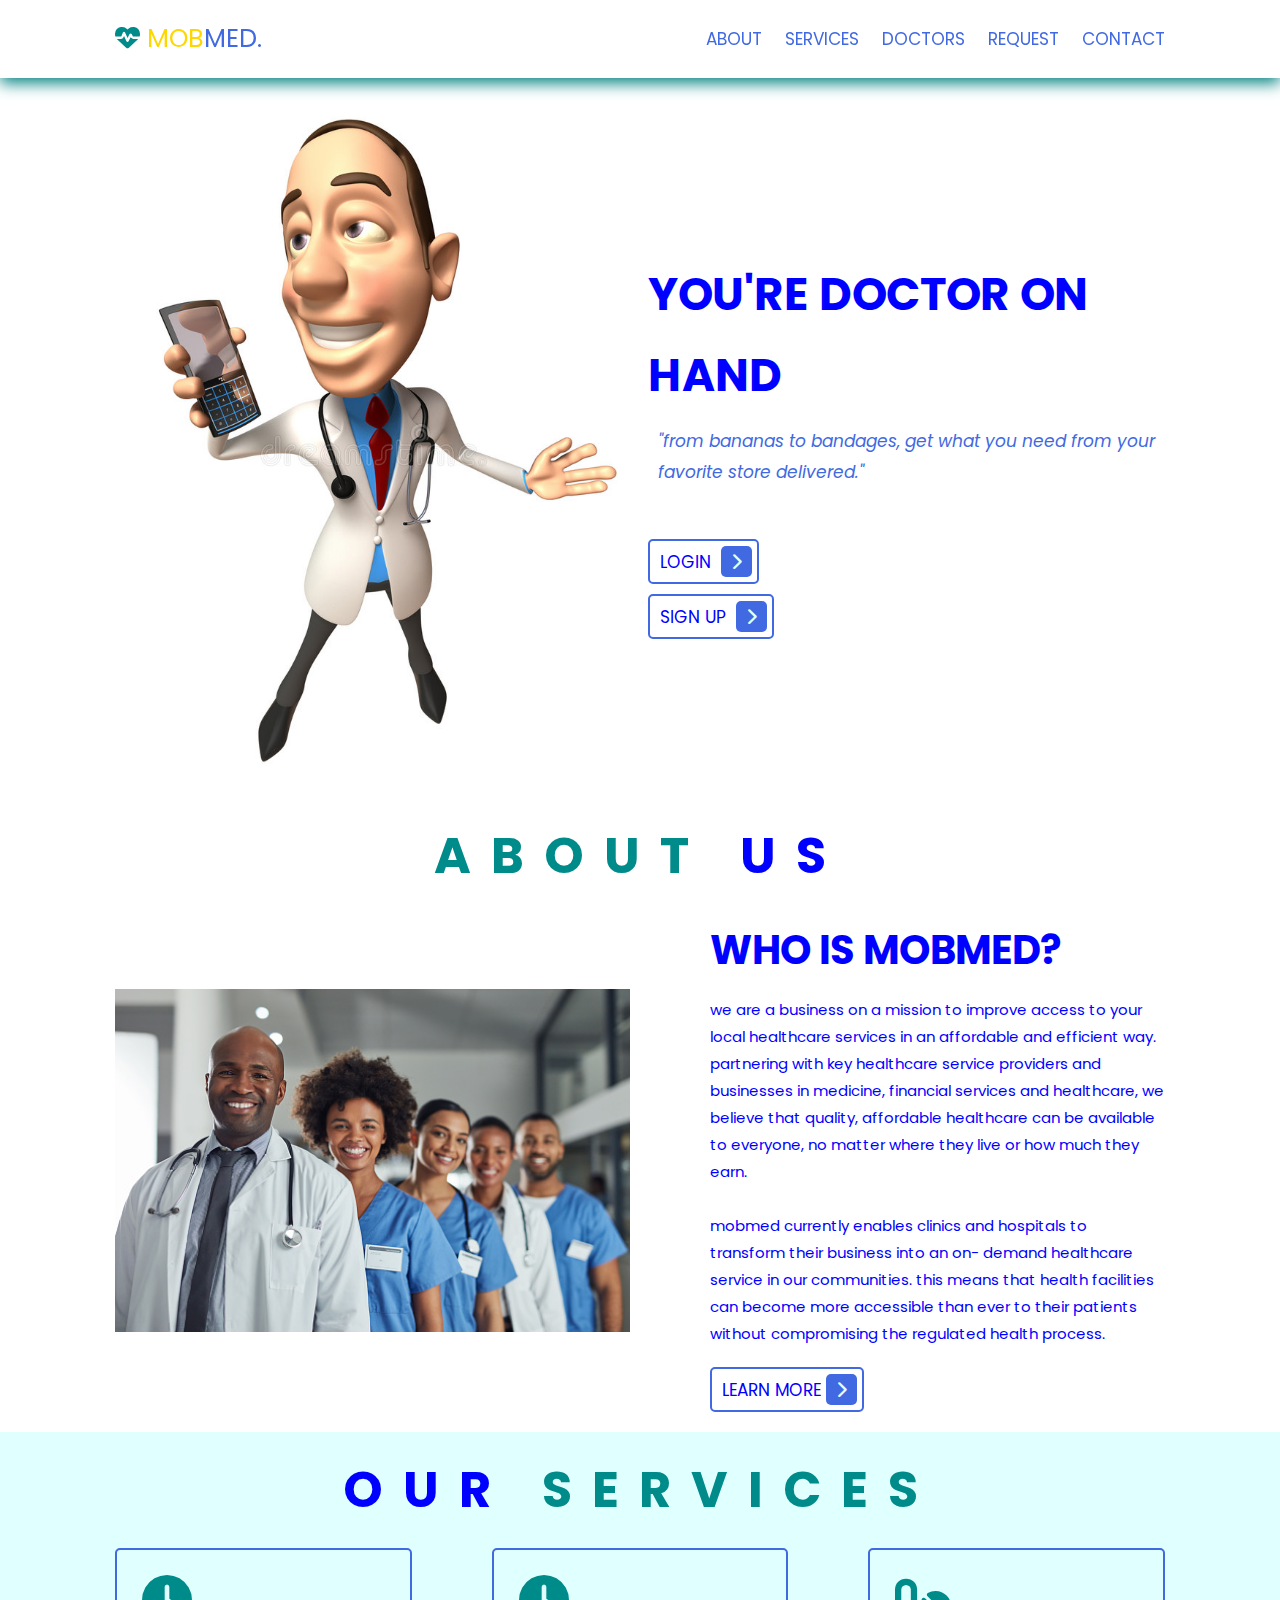
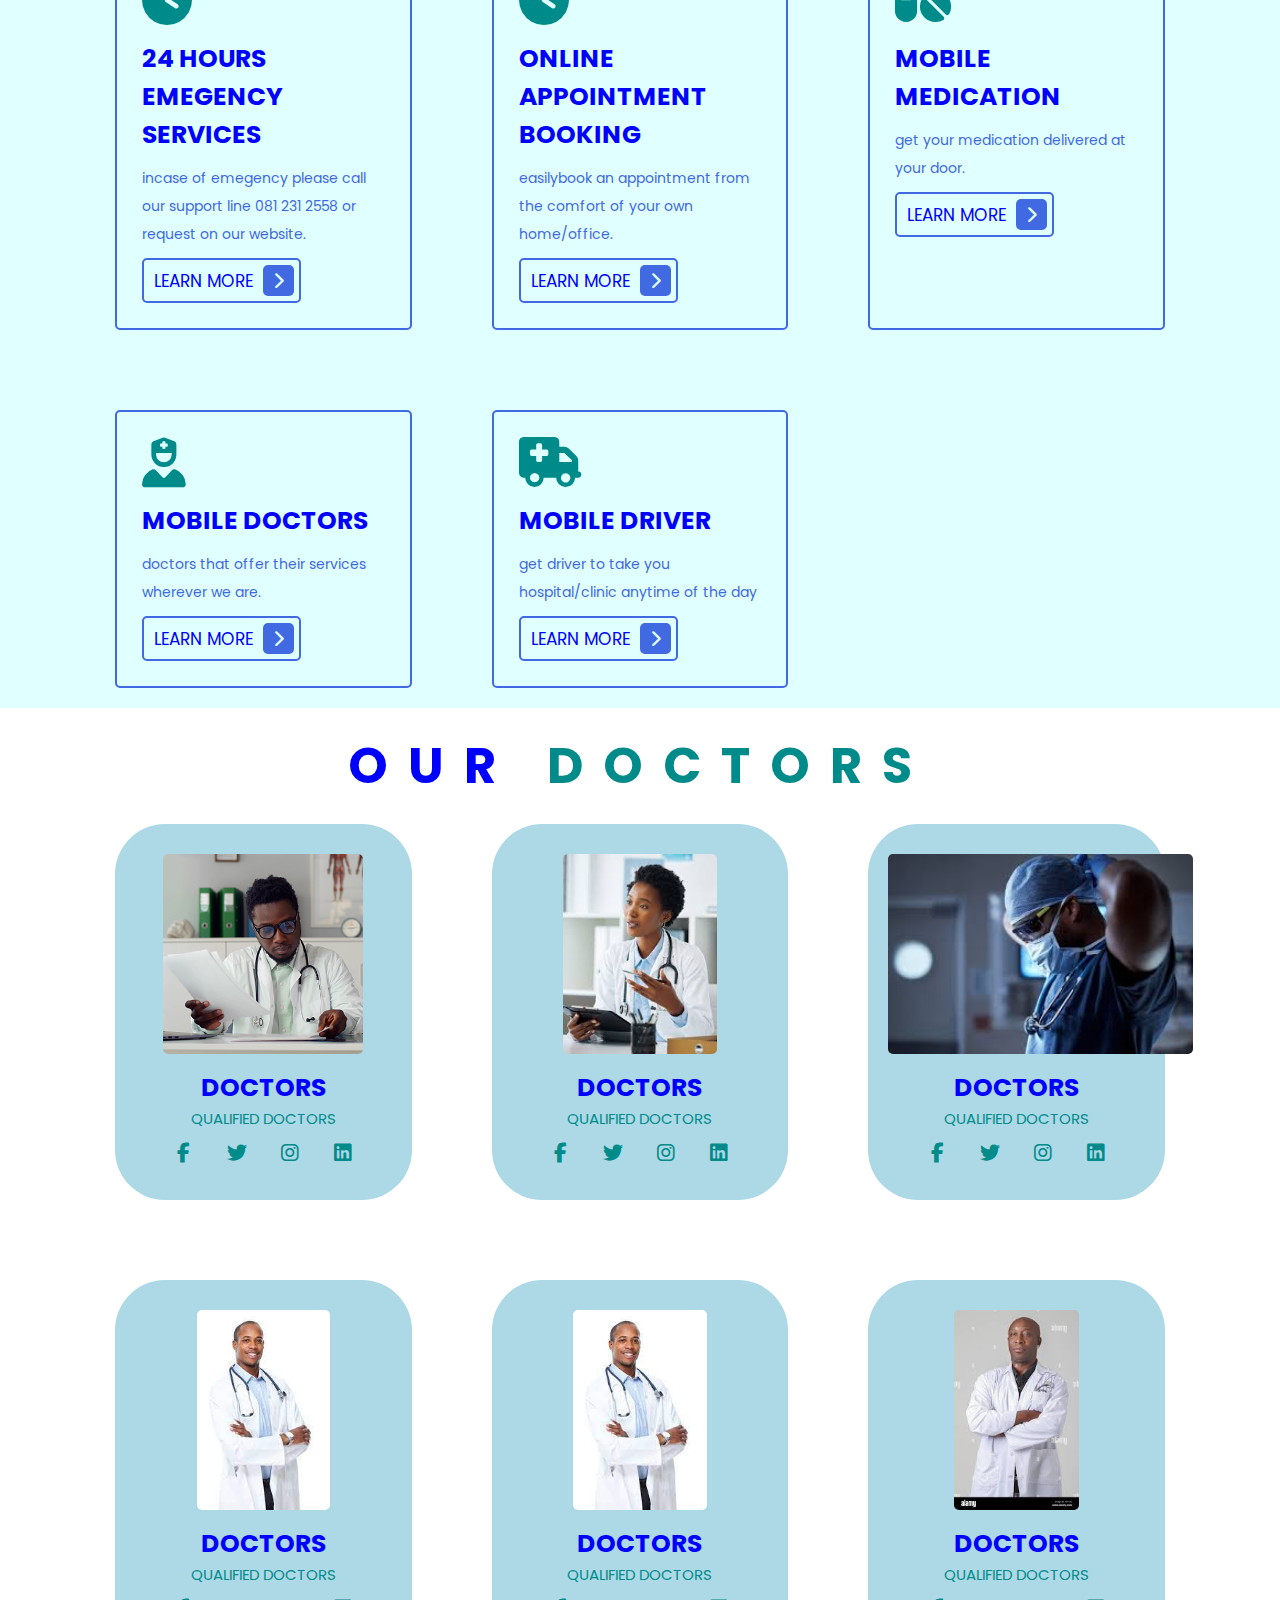
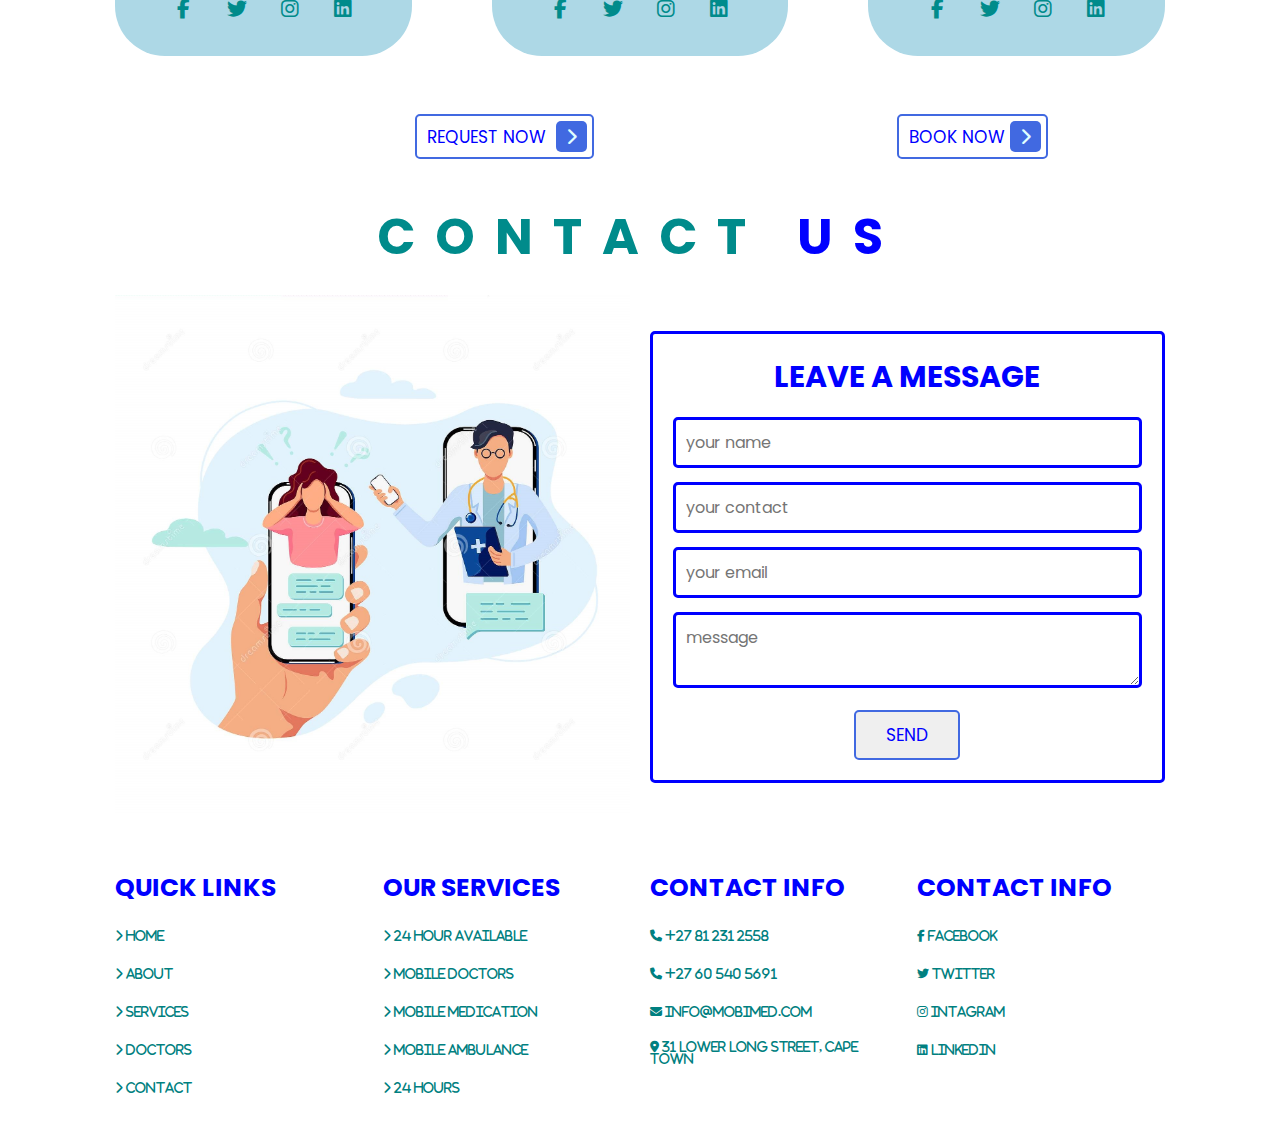
==== index.html @ fbf057f0 "new commit" ====
<!DOCTYPE html>
<html lang="en">
  <head>
    <meta charset="UTF-8" />
    <meta http-equiv="X-UA-Compatible" content="IE=edge" />
    <meta name="viewport" content="width=device-width, initial-scale=1.0" />
    <link
      rel="stylesheet"
      href=" https://cdnjs.cloudflare.com/ajax/libs/font-awesome/6.1.2/css/all.min.css"
    />
   
    />
    <link rel="stylesheet" href="style.css" />
    <title>MobMed.</title>
  </head>
  <body>
    <header class="header">
      <a href="#" class="logo">
        <i class="fas fa-heartbeat"></i> <span>Mob</span>Med.</a
      >
      <nav class="navbar">
        <a href="#about">about</a>
        <a href="#services">services</a>
        <a href="#doctors">doctors</a>
        <a href="#request">request</a>

        <a href="#contact">contact</a>
      </nav>

      <div id="menu-btn" class="fas fa-bars"></div>
    </header>
    <!--home section-->
    <section class="home" id="home">
      <div class="image">
        <img src="images/zama.jpg" alt="" />
      </div>
      <div class="content">
        <h3>You're Doctor on hand</h3>
        <p>
          "From bananas to bandages, get what you need from your favorite store
          delivered."
        </p>
        <br /><br />
        <a href="login.html" class="btn">
          login <span class="fas fa-chevron-right"></span></a
        ><br />
        <a href="signup.html" class="btn"
          >sign up <span class="fas fa-chevron-right"></span
        ></a>
      </div>
    </section>
    <!--home section ends-->

    <!--about section-->
    <section class="about" id="about">
      <h1 class="heading"><span>about</span> us</h1>

      <div class="row">
        <div class="image">
          <img src="images/group1.jpg" alt="" />
        </div>

        <div class="content">
          <h3>Who is MobMed?</h3>

          <p>
            We are a business on a mission to improve access to your local
            healthcare services in an affordable and efficient way. Partnering
            with key healthcare service providers and businesses in medicine,
            financial services and healthcare, we believe that quality,
            affordable healthcare can be available to everyone, no matter where
            they live or how much they earn.<br><br>
            MobMed currently enables clinics and hospitals to transform their
            business into an on- demand healthcare service in our communities.
            This means that health facilities can become more accessible than
            ever to their patients without compromising the regulated health
            process.
          </p>
          <a href="#" class="btn"
            >learn more<span class="fas fa-chevron-right"> </span
          ></a>
        </div>
      </div>
    </section>
    <!--about section end-->

    <!--services section-->

    <section class="services" id="services">
      <h1 class="heading">our <span>services</span></h1>
      <div class="box-container">
        <div class="box">
          <i class="fas fa-clock"></i>
          <h3>24 hours emegency services</h3>
          <p>
           Incase of emegency please call our support line 081 231 2558 or request on our website.
          </p>
          <a href="#" class="btn"
            >learn more <span class="fas fa-chevron-right"></span
          ></a>
        </div>

        <div class="box">
          <i class="fas fa-clock"></i>
          <h3>online appointment booking</h3>
          <p>
           Easilybook an appointment from the comfort of your own home/office.
          </p>
          <a href="#" class="btn"
            >learn more <span class="fas fa-chevron-right"></span
          ></a>
        </div>

        <div class="box">
          <i class="fas fa-pills"></i>
          <h3>mobile medication</h3>
          <p>
          get your medication delivered at your door. 
          </p>
          <a href="#" class="btn"
            >learn more <span class="fas fa-chevron-right"></span
          ></a>
        </div>

        <div class="box">
          <i class="fas fa-user-nurse"></i>
          <h3>mobile doctors</h3>
          <p>
           doctors that offer their services wherever we are.
          </p>
          <a href="#" class="btn"
            >learn more <span class="fas fa-chevron-right"></span
          ></a>
        </div>

        <div class="box">
          <i class="fas fa-ambulance"></i>
          <h3>mobile Driver</h3>
          <p>
          get driver to take you hospital/clinic anytime of the day
          </p>
          <a href="#" class="btn"
            >learn more <span class="fas fa-chevron-right"></span
          ></a>
        </div>
      </div>
    </section>
    <!--services section ends-->

    <!--career section-->

    <section class="doctors" id="doctors">
      <h1 class="heading">our <span>doctors</span></h1>
      <div class="box-container">
        <div class="box">
          <img src="images/doc1.jpg" alt="" />
          <h3>doctors</h3>
          <span>qualified doctors</span>
          <div class="share">
            <a href="#" class="fab fa-facebook-f"></a>
            <a href="#" class="fab fa-twitter"></a>
            <a href="#" class="fab fa-instagram"></a>
            <a href="#" class="fab fa-linkedin"></a>
          </div>
        </div>

        <div class="box">
          <img src="images/doc2.jpg" alt="" />
          <h3>doctors</h3>
          <span>qualified doctors</span>
          <div class="share">
            <a href="#" class="fab fa-facebook-f"></a>
            <a href="#" class="fab fa-twitter"></a>
            <a href="#" class="fab fa-instagram"></a>
            <a href="#" class="fab fa-linkedin"></a>
          </div>
        </div>

        <div class="box">
          <img src="images/doc3.jpg" alt="" />
          <h3>doctors</h3>
          <span>qualified doctors</span>
          <div class="share">
            <a href="#" class="fab fa-facebook-f"></a>
            <a href="#" class="fab fa-twitter"></a>
            <a href="#" class="fab fa-instagram"></a>
            <a href="#" class="fab fa-linkedin"></a>
          </div>
        </div>

        <div class="box">
          <img src="images/eses.jpg" alt="" />
          <h3>doctors</h3>
          <span>qualified doctors</span>
          <div class="share">
            <a href="#" class="fab fa-facebook-f"></a>
            <a href="#" class="fab fa-twitter"></a>
            <a href="#" class="fab fa-instagram"></a>
            <a href="#" class="fab fa-linkedin"></a>
          </div>
        </div>
        <div class="box">
          <img src="images/eses.jpg" alt="" />
          <h3>doctors</h3>
          <span>qualified doctors</span>
          <div class="share">
            <a href="#" class="fab fa-facebook-f"></a>
            <a href="#" class="fab fa-twitter"></a>
            <a href="#" class="fab fa-instagram"></a>
            <a href="#" class="fab fa-linkedin"></a>
          </div>
        </div>
        <div class="box">
          <img src="images/ese.jpg" alt="" />
          <h3>doctors</h3>
          <span>qualified doctors</span>
          <div class="share">
            <a href="#" class="fab fa-facebook-f"></a>
            <a href="#" class="fab fa-twitter"></a>
            <a href="#" class="fab fa-instagram"></a>
            <a href="#" class="fab fa-linkedin"></a>
          </div>
        </div>
      </div><br><br><br>
      <a href="request.html" class="btn"
        >Request now <span class="fas fa-chevron-right"></span
      ></a>
      <a href="book.html" class="btn"
        >book now<span class="fas fa-chevron-right"></span
      ></a>
    </section>

    <!--career section-->

    <!--contact section-->
    <section class="contact" id="contact">
      <h1 class="heading"><span>contact</span> us</h1>
      <div class="row">
        <div class="image">
          <img src="images/contact.jpg" alt="" />
        </div>

        <form action="">
          <h3>leave a message</h3>
          <input type="text" placeholder="your name" class="box" />
          <input type="contact" placeholder="your contact" class="box" />
          <input type="email" placeholder="your email" class="box" />
          <textarea name="text" placeholder="message" class="box"></textarea>
          <input type="submit" value="send" class="btn" />
        </form>
      </div>
    </section>
    <!--contact section end-->

    <!--footer section-->
    <section class="footer">
      <div class="box-container">
        <div class="box">
          <h3>quick links</h3>
          <a href="#home"> <i class="fas fa-chevron-right"> home</i> </a>
          <a href="#about"> <i class="fas fa-chevron-right"> about</i> </a>
          <a href="#services"> <i class="fas fa-chevron-right"> services</i> </a>
          <a href="#doctors"> <i class="fas fa-chevron-right"> doctors</i> </a>
          <a href="#contact"> <i class="fas fa-chevron-right"> contact</i> </a>
        </div>

        <div class="box">
          <h3>our services</h3>
          <a href="#">
            <i class="fas fa-chevron-right"> 24 hour available</i>
          </a>
          <a href="#"> <i class="fas fa-chevron-right"> mobile doctors</i> </a>
          <a href="#">
            <i class="fas fa-chevron-right"> mobile medication</i>
          </a>
          <a href="#">
            <i class="fas fa-chevron-right"> mobile ambulance</i>
          </a>
          <a href="#"> <i class="fas fa-chevron-right"> 24 hours</i> </a>
        </div>

        <div class="box">
          <h3>contact info</h3>
          <a href="#"> <i class="fas fa-phone"> +27 81 231 2558</i> </a>
          <a href="#"> <i class="fas fa-phone"> +27 60 540 5691</i> </a>
          <a href="#"> <i class="fas fa-envelope"> info@mobimed.com</i> </a>
          <a href="#">
            <i class="fas fa-map-marker-alt">
              31 Lower long street, Cape Town</i
            >
          </a>
        </div>

        <div class="box">
          <h3>contact info</h3>
          <a href="#"> <i class="fab fa-facebook-f"> facebook</i> </a>
          <a href="#"> <i class="fab fa-twitter"> twitter</i> </a>
          <a href="#"> <i class="fab fa-instagram"> intagram</i> </a>
          <a href="#"> <i class="fab fa-linkedin"> linkedin</i> </a>
        </div>
      </div>
    </section>
    <!--footer section ends-->
    <!-- JavaScript Bundle with Popper -->
    
    <script src="script.js"></script>
  </body>
</html>
---- style.css ----
@import url('https://fonts.googleapis.com/css2?family=Montserrat:wght@300;400;700&family=Poppins:wght@100;200;300;400;500;600;700&display=swap');

*{
    font-family: 'Poppins', sans-serif;
    margin: 0;
    padding: 0;
    box-sizing: border-box;
    outline: none; border: none;
    text-transform: uppercase;
    transition: all ease .2s ease-out;
    text-decoration: none;
}
html{
    font-size: 62.5%;
    overflow-x: hidden;
    scroll-padding-top: 7rem;
    scroll-behavior: smooth;

}
section{
    padding: 2rem 9%;

}

.heading{
    text-align: center;
    padding-bottom: 2rem;
    text-shadow: rgb(0,128,128);
    text-transform: uppercase;
    color: blue;
    font-size: 5rem;
    letter-spacing: 2rem;
    
}
.heading span{
    color: darkcyan;
}

.heading span:hover{
    font-size: 5rem;
    color: gold;
}


.btn{
    margin-top: 1rem;
    padding: 0.5rem;
    display:inline-block ;
    padding-left: 1rem;
    border:0.2rem solid royalblue;
    border-radius: 0.5rem;
    color: blue;
    cursor: pointer;
    font-size: 1.7rem;
}
.btn span{
    padding: 0.7rem 1rem;
    border-radius: 0.5rem;
    background:  royalblue;
    color: lightcyan;
    margin-left: 0.5rem;
}
.btn:hover{
    background:blue ;
    color: lightcyan;
}

.btn:hover span{
    background:lightcyan;
    color: royalblue;
    margin-left: 1rem;
}
.header{
    padding: 2rem 9%;
    position: fixed;
    top: 0;
    left: 0;
    right: 0;
    z-index: 1000;
    box-shadow: 0 0.5rem 1.5rem rgb(0,128,128);
    display: flex;
    align-items: center;
    justify-content: space-between;
    background: white;
}

.header .logo {
    font-size: 2.5rem;
    color: royalblue;
    text-decoration: none;
}

.header .logo i{
    color:darkcyan ;
}

.header .navbar a{
    font-size: 1.7rem;
    color: royalblue;
    margin-left: 2rem;
}

.header .navbar a:hover{
    color:	teal ;
    background-color: lightcyan;
    font-size:2.5rem;
}
.header a span{
    color: gold;
}

#menu-btn{
    font-size: 2.5rem;
    color:royalblue;
    padding: 1rem 1.5rem;
    cursor: pointer;
    display: none;
}

/*home section*/
.home{
    display: flex;
    align-items: center;
    flex-wrap: wrap;
    gap: 1.5rem;
    padding-top: 10rem;
}
.home .image{
    flex: 1 1 45rem;
}
.home .image img{
    width: 100%;
}
.home .content{
    flex: 1 1 45rem;
}
.home .content h3{
    font-size: 4.5rem;
    color: blue;
    line-height: 1.8;
    text-shadow: rgb(0,128,128);
}
.home .content p{
    font-size: 1.7rem;
    color:  royalblue;
    line-height: 1.8;
    padding: 1rem;
    text-transform: lowercase;
    font-style: italic;
    
}

.home .content a{
    align-items: center;
    position: relative;
}



/*home section end*/

/*services section*/
.services{
    background: lightcyan;
}
.services .box-container{
    display: grid;
    grid-template-columns: repeat(auto-fit, minmax(27rem, 1fr));
    gap:8rem;
}

.services .box-container .box{
    border-radius: 0.5rem;
    box-shadow:rgb(0,128,128);
    border: 0.2rem solid royalblue;
    padding: 2.5rem;
}

.services .box-container .box:hover{
    border-radius: 0.5rem;
    box-shadow:springgreen;
    border: 0.2rem solid ;
    background: url(images/123.jpg);
    padding: 2.5rem;
    transition: 0.3s ease ;
}

.services .box-container .box i{
    color:darkcyan ;
    font-size: 5rem;
    padding-bottom: 0.5rem;
}

.services .box-container .box h3{
    color: blue;
    font-size: 2.5rem;
    padding: 1rem 0;
}

.services .box-container .box p{
    color: royalblue;
    font-size: 1.4rem;
    line-height: 2;
    text-transform: lowercase;}
/*services section end*/



/*about section */
.about .row{
    display: flex;
    align-items: center;
    flex-wrap: wrap;
    gap: 2rem;
}
.about .row .image{
    flex: 1 1 45rem;
}

.about .row .image img{
    width: 100%;
}

.about .row .content{
    flex: 1 1 45rem;
}

.about .row .content h3{
    color: blue;
    text-shadow: black;
    font-size: 4rem;
    line-height: 1.8;
    margin-left: 6rem;
    
}

.about .row .content p{
    color: blue;
    padding:1rem 0 ;
    font-size: 1.5rem;
    line-height: 1.8;
    text-transform: lowercase;
    margin-left: 6rem;
}
.about .row .content .btn{
    margin-left: 6rem;
}
/*about section end*/


/*doctors section */

.doctors .box-container{
    display: grid;
    grid-template-columns: repeat(auto-fit, minmax(27rem, 1fr));
    gap:8rem;
}

.doctors .box-container .box{
    text-align: center;
    background: lightblue;
    border-radius: 5rem;
    border: blue;
    box-shadow: black;
    padding: 2rem;
}

.doctors .box-container .box img{
    height: 20rem;
    border:red;
    border-radius: 0.5rem;
    margin-top: 1rem;
    margin-bottom: 1rem;
}

.doctors .box-container .box h3{
    color: blue;
    font-size: 2.5rem;
}

.doctors .box-container .box span{
    color: darkcyan;
    font-size: 1.5rem;
}

.doctors .box-container .box .share a{
    height: 5rem;
    width: 5rem;
    line-height:4.5rem ;
    font-size: 2rem;
    color: darkcyan;
    border-radius:0.5rem ;
    border: blue;
    margin:0.3 ;

}

.doctors .box-container .box .share a:hover{
    background: gold;
    color:blue ;
    border-radius: 5rem;

}
.doctors .btn{
    margin-left: 30rem;
    align-items: center;
}
/*doctors section end*/


/*book section*/

.book .row{
    display: flex;
    align-items: center;
    flex-wrap: wrap;
    gap: 2rem;
}

.book .row .image{
    flex: 1 1 45rem;
}

.book .row .image img{
    width: 100%;
}
.book .row form{
    flex: 1 1 45rem; 
    border:0.3rem solid blue; 
    box-shadow: black;
    text-align: center;
    padding: 2rem;
    border-radius: 0.5rem;
}

.book .row form h3{
    color: blue;
    padding-bottom: 1rem;
    font-size: 3rem;
}

.book .row form .box{
    width: 100%;
    margin: 0.7rem 0;
    border-radius: 0.5rem;
    border:0.3rem solid blue; 
    font-size: 1.6rem;
    color: black;
    text-transform: none;
    padding: 1rem;
}

.book .row form .btn{
    padding: 1rem 3rem;
}
/*book section end*/

/*request section*/
.dropbtn {
    background-color: #3498DB;
    color: white;
    padding: 16px;
    font-size: 16px;
    border: none;
    cursor: pointer;

  }
  
  .dropbtn:hover, .dropbtn:focus {
    background-color: #2980B9;
  }
  
  .dropdown {
    position: relative;
    display: inline-block;

  }
  
  .dropdown-content {
    display: none;
    position: absolute;
    background-color: #f1f1f1;
    min-width: 160px;
    overflow: auto;
    box-shadow: 0px 8px 16px 0px rgba(0,0,0,0.2);
    z-index: 1;
  }
  
  .dropdown-content a {
    color: blue;
    padding: 12px 16px;
    text-decoration: none;
    display: block;
    font-size: 1.5rem;
  }
  
  .dropdown a:hover {background-color: #ddd;}
  
  .show {display:inline;}
/*request section end*/

/*contact section*/

.contact .row{
    display: flex;
    align-items: center;
    flex-wrap: wrap;
    gap: 2rem;
}

.contact .row .image{
    flex: 1 1 45rem;
}

.contact .row .image img{
    width: 100%;
}
.contact .row form{
    flex: 1 1 45rem; 
    border:0.3rem solid blue; 
    box-shadow: black;
    text-align: center;
    padding: 2rem;
    border-radius: 0.5rem;
}

.contact .row form h3{
    color: blue;
    padding-bottom: 1rem;
    font-size: 3rem;
}

.contact .row form .box{
    width: 100%;
    margin: 0.7rem 0;
    border-radius: 0.5rem;
    border:0.3rem solid blue; 
    font-size: 1.6rem;
    color: black;
    text-transform: none;
    padding: 1rem;
}

.contact .row form .btn{
    padding: 1rem 3rem;
}
/*contact section end*/

/*sign up section*/

.signup .row{
    display: flex;
    align-items: center;
    flex-wrap: wrap;
    gap: 2rem;
}

.signup .row .image{
    flex: 1 1 45rem;
}

.signup .row .image img{
    width: 100%;
}
.signup .row form{
    flex: 1 1 45rem; 
    border:0.3rem solid blue; 
    box-shadow: black;
    text-align: center;
    padding: 2rem;
    border-radius: 0.5rem;
}

.signup .row form h3{
    color: blue;
    padding-bottom: 1rem;
    font-size: 3rem;
}
.signup .row form p{
    text-transform: lowercase;
    font-size: 1.5rem;
    color: darkcyan;
}
.signup .row form p span{
    color: red;
    font-size: 2rem;
}
.signup .row form .box{
    width: 100%;
    margin: 0.7rem 0;
    border-radius: 0.5rem;
    border:0.3rem solid blue; 
    font-size: 1.6rem;
    color: black;
    text-transform: none;
    padding: 1rem;
}

.signup .row form .btn{
    padding: 1rem 3rem;
}
.signup form .province{
    font-size: rem;
}

/*sign up section end*/



/*footer section */

.footer .box-container{
    display: grid;
    grid-template-columns: repeat(auto-fit, minmax(22rem, 1fr));
    gap:2rem;
}

.footer .box-container .box h3{
    font-size: 2.5rem;
    color: blue;
    padding: 1rem 0;
}
.footer .box-container .box a{
    display: block;
 font-size: 1.2rem;
    color: dark cyan;
    padding: 1rem 0;

}
.footer .box-container .box a i{
    padding-right: 0.5rem;
    color:teal;
    text-transform: lowercase;
}
.footer .box-container .box a:hover {
    padding-right: 2rem;
}
/*footer section end*/



/*login*/

.login .row{
    display: flex;
    align-items: center;
    flex-wrap: wrap;
    gap: 2rem;
}

.login .row .image{
    flex: 1 1 45rem;
}

.login .row .image img{
    width: 100%;
}
.login .row form{
    flex: 1 1 45rem; 
    border:0.3rem solid blue; 
    box-shadow: black;
    text-align: center;
    padding: 2rem;
    border-radius: 0.5rem;
}

.login .row form h3{
    color: blue;
    padding-bottom: 1rem;
    font-size: 3rem;
}

.login .row form .box{
    width: 100%;
    margin: 0.7rem 0;
    border-radius: 0.5rem;
    border:0.3rem solid blue; 
    font-size: 1.6rem;
    color: black;
    text-transform: none;
    padding: 1rem;
}

.login .row form .btn{
    padding: 1rem 3rem;
    cursor: pointer;
}



.login .checkbox-text {
    text-transform: lowercase;
    display:flex ;
    align-items: center;
    font-size: 1.2rem;
    justify-content: space-between;
}
.login .checkbox-text a{
    display: flex;
    text-transform: lowercase;
}
.login .checkbox-text a:hover{
    font-size: 1.8rem;
    color: darkcyan;
    text-decoration: underline;
}
.checkbox-content input{
    margin: 0 4px -2px 4px;
}
.login-signup{
    text-transform: lowercase;
    display:flex ;
    align-items: center;
    font-size: 1.2rem;
   margin-left: 7rem;
    text-align: center;
    
}










/*media queries*/
@media(max-width:991px){

    html{font-size: 55%;
}
.header{
    padding: 2rem;
}
section{
padding: 2rem;
}
}

@media(max-width:768px){
   #menu-btn{
    display: initial;
   }
   .header .navbar{
    position: absolute;
    top: 115%; right: 2rem;
    border-radius: 0.5rem;
    box-shadow: rgb(0,128,128);
    width: 30rem;
    border:0.2rem solid royalblue;
    background: white;
    transform: scale(0);
    opacity: 0;
    transform-origin: top right;
    transition: none;
   }

   .header .navbar.active {
    transform: scale(1);
    opacity: 1;
    transition: 0.2s ease-out;
   }

   .header .navbar a{
    font-size: 2rem;
    display: block;
    margin: 2.5rem;


   }
}

@media(max-width:450px){

    html{font-size: 50%;
}
}
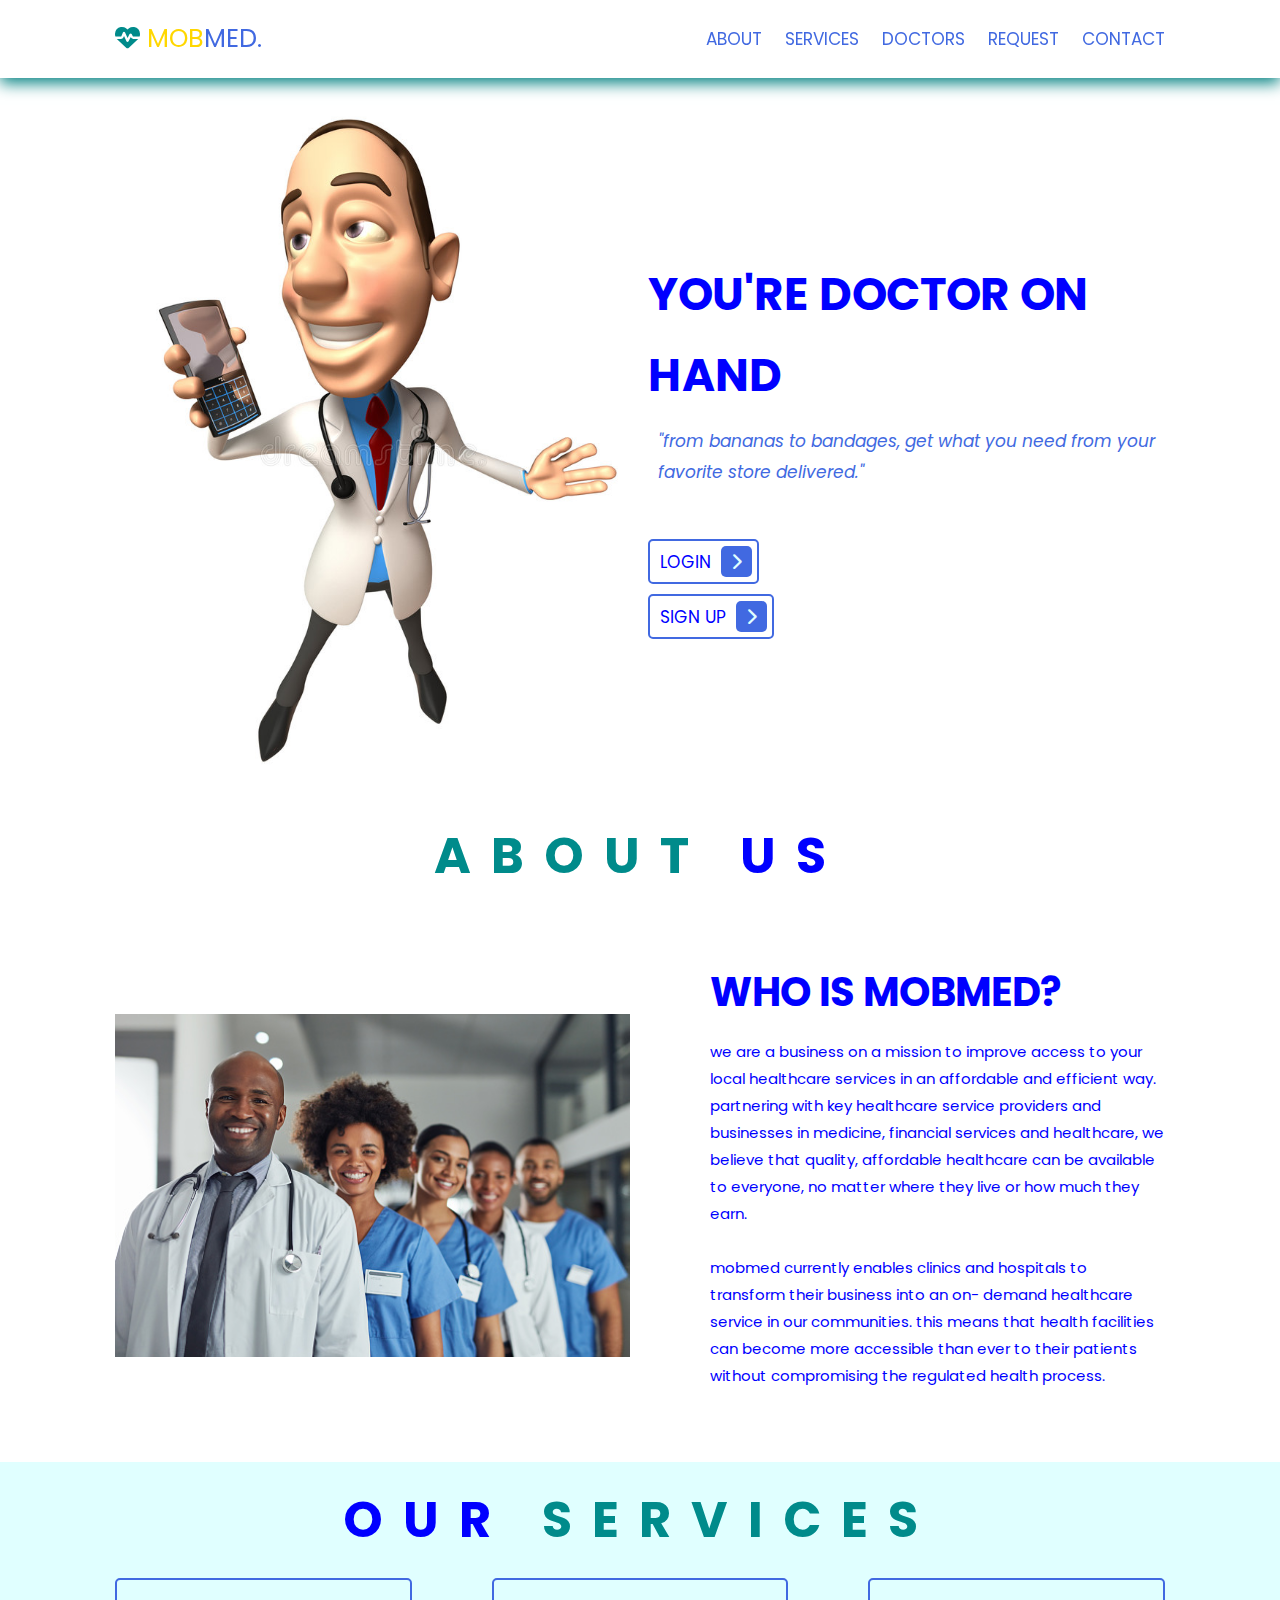
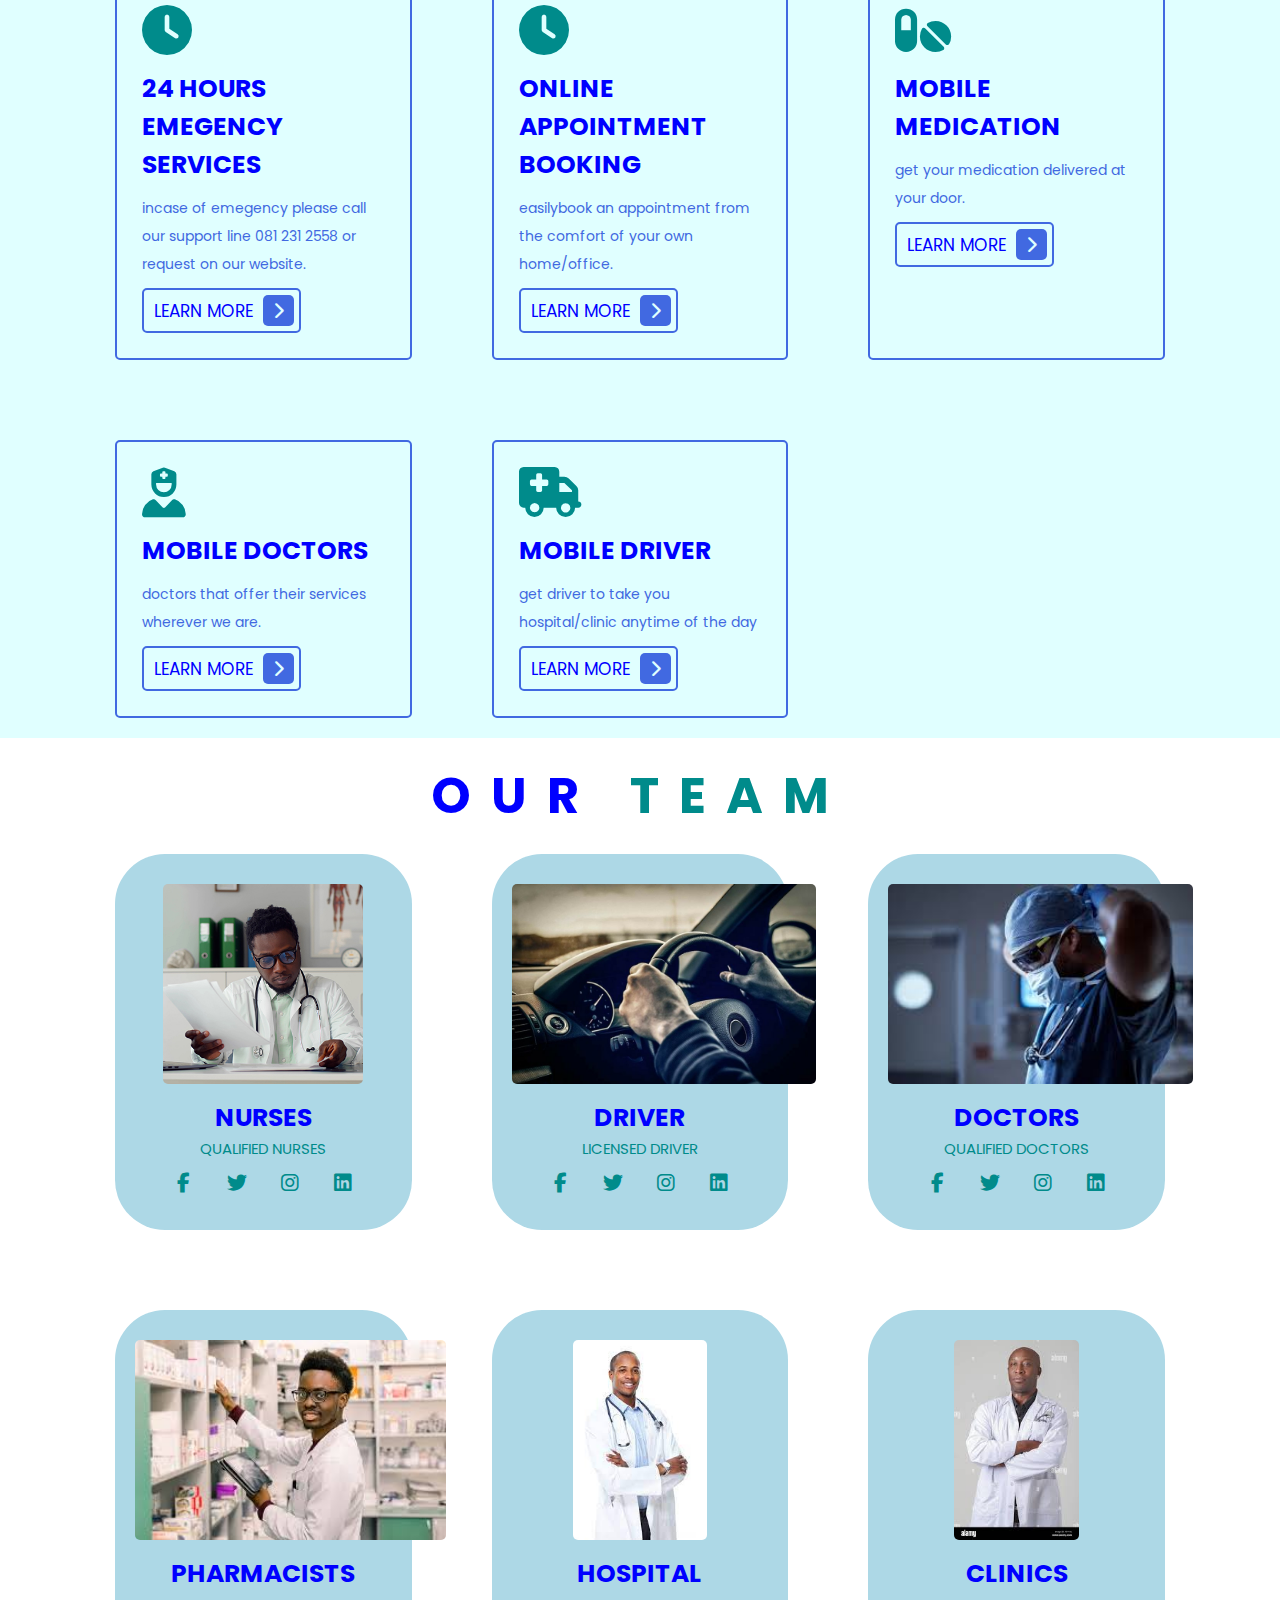
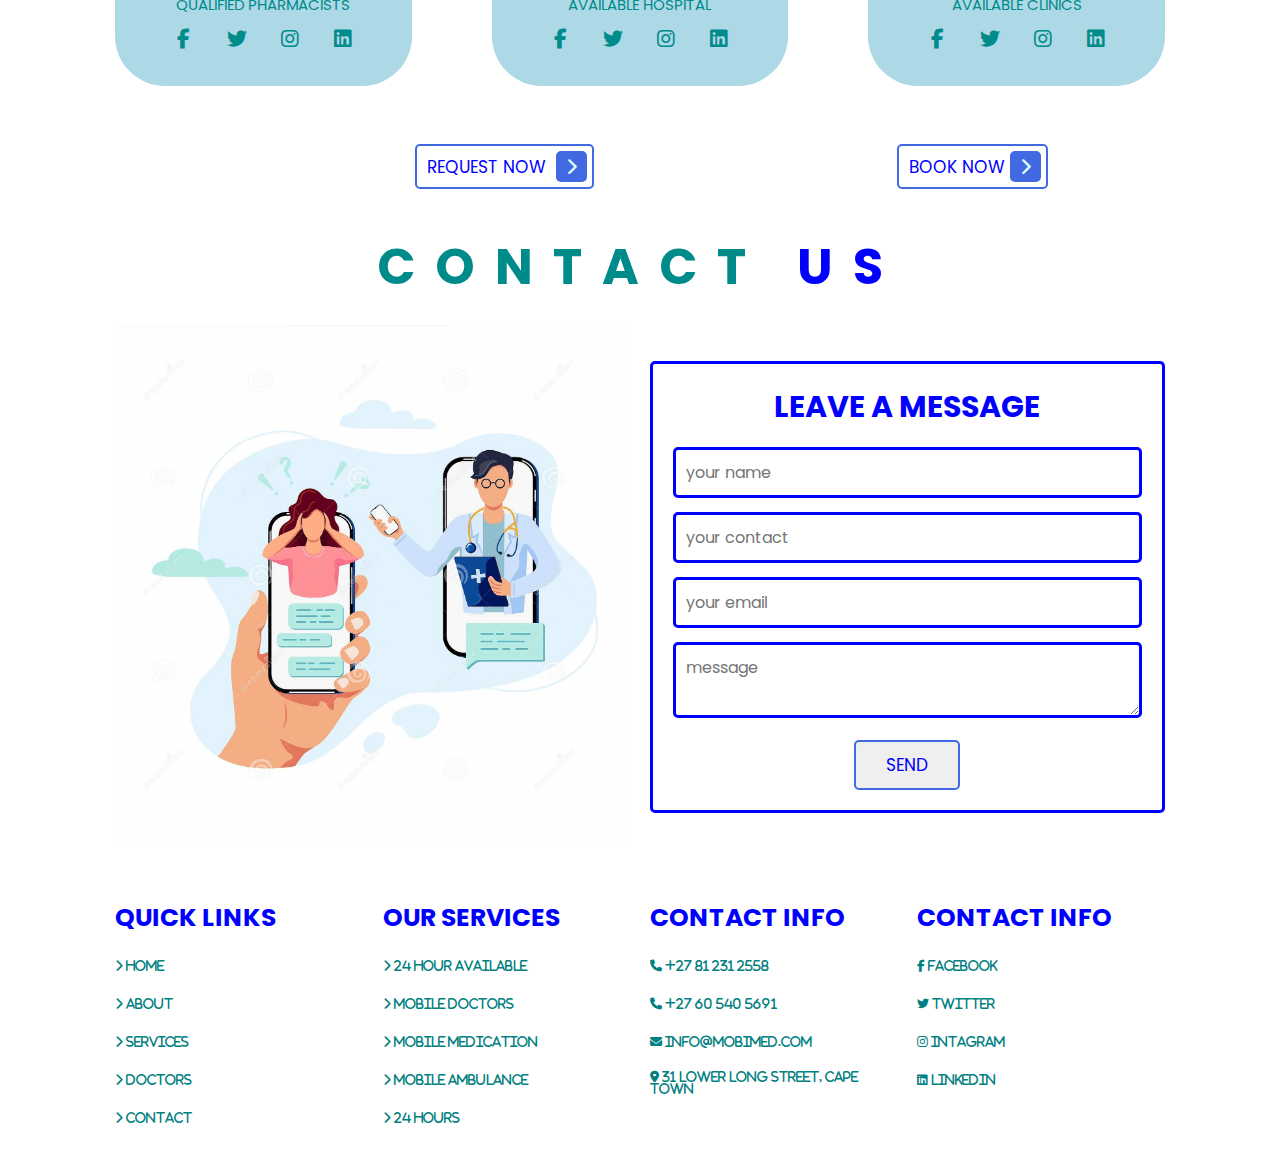
==== commit fb4c96bd: "new commit" ====
--- a/index.html
+++ b/index.html
@@ -22,8 +22,8 @@
         <a href="#about">about</a>
         <a href="#services">services</a>
         <a href="#doctors">doctors</a>
-        <a href="#request">request</a>
-
+        <a href="request.html">request</a>
+        
         <a href="#contact">contact</a>
       </nav>
 
@@ -76,9 +76,7 @@
             ever to their patients without compromising the regulated health
             process.
           </p>
-          <a href="#" class="btn"
-            >learn more<span class="fas fa-chevron-right"> </span
-          ></a>
+         
         </div>
       </div>
     </section>
@@ -150,24 +148,24 @@
     <!--career section-->
 
     <section class="doctors" id="doctors">
-      <h1 class="heading">our <span>doctors</span></h1>
+      <h1 class="heading">our <span>team</span></h1>
       <div class="box-container">
         <div class="box">
           <img src="images/doc1.jpg" alt="" />
-          <h3>doctors</h3>
-          <span>qualified doctors</span>
-          <div class="share">
-            <a href="#" class="fab fa-facebook-f"></a>
-            <a href="#" class="fab fa-twitter"></a>
-            <a href="#" class="fab fa-instagram"></a>
-            <a href="#" class="fab fa-linkedin"></a>
-          </div>
-        </div>
-
-        <div class="box">
-          <img src="images/doc2.jpg" alt="" />
-          <h3>doctors</h3>
-          <span>qualified doctors</span>
+          <h3>nurses</h3>
+          <span>qualified nurses</span>
+          <div class="share">
+            <a href="#" class="fab fa-facebook-f"></a>
+            <a href="#" class="fab fa-twitter"></a>
+            <a href="#" class="fab fa-instagram"></a>
+            <a href="#" class="fab fa-linkedin"></a>
+          </div>
+        </div>
+
+        <div class="box">
+          <img src="images/driver.jpg" alt="" />
+          <h3>driver</h3>
+          <span>licensed driver</span>
           <div class="share">
             <a href="#" class="fab fa-facebook-f"></a>
             <a href="#" class="fab fa-twitter"></a>
@@ -189,20 +187,20 @@
         </div>
 
         <div class="box">
+          <img src="images/pharmacy.jpg" alt="" />
+          <h3>pharmacists</h3>
+          <span>qualified pharmacists</span>
+          <div class="share">
+            <a href="#" class="fab fa-facebook-f"></a>
+            <a href="#" class="fab fa-twitter"></a>
+            <a href="#" class="fab fa-instagram"></a>
+            <a href="#" class="fab fa-linkedin"></a>
+          </div>
+        </div>
+        <div class="box">
           <img src="images/eses.jpg" alt="" />
-          <h3>doctors</h3>
-          <span>qualified doctors</span>
-          <div class="share">
-            <a href="#" class="fab fa-facebook-f"></a>
-            <a href="#" class="fab fa-twitter"></a>
-            <a href="#" class="fab fa-instagram"></a>
-            <a href="#" class="fab fa-linkedin"></a>
-          </div>
-        </div>
-        <div class="box">
-          <img src="images/eses.jpg" alt="" />
-          <h3>doctors</h3>
-          <span>qualified doctors</span>
+          <h3>hospital</h3>
+          <span>available hospital</span>
           <div class="share">
             <a href="#" class="fab fa-facebook-f"></a>
             <a href="#" class="fab fa-twitter"></a>
@@ -212,8 +210,8 @@
         </div>
         <div class="box">
           <img src="images/ese.jpg" alt="" />
-          <h3>doctors</h3>
-          <span>qualified doctors</span>
+          <h3>clinics</h3>
+          <span>available clinics</span>
           <div class="share">
             <a href="#" class="fab fa-facebook-f"></a>
             <a href="#" class="fab fa-twitter"></a>
--- a/style.css
+++ b/style.css
@@ -180,7 +180,7 @@
     border-radius: 0.5rem;
     box-shadow:springgreen;
     border: 0.2rem solid ;
-    background: url(images/123.jpg);
+    background: url(images/contact.jpg);
     padding: 2.5rem;
     transition: 0.3s ease ;
 }
@@ -219,6 +219,8 @@
 
 .about .row .image img{
     width: 100%;
+    margin-top: 10rem;
+    margin-bottom: 8rem;
 }
 
 .about .row .content{
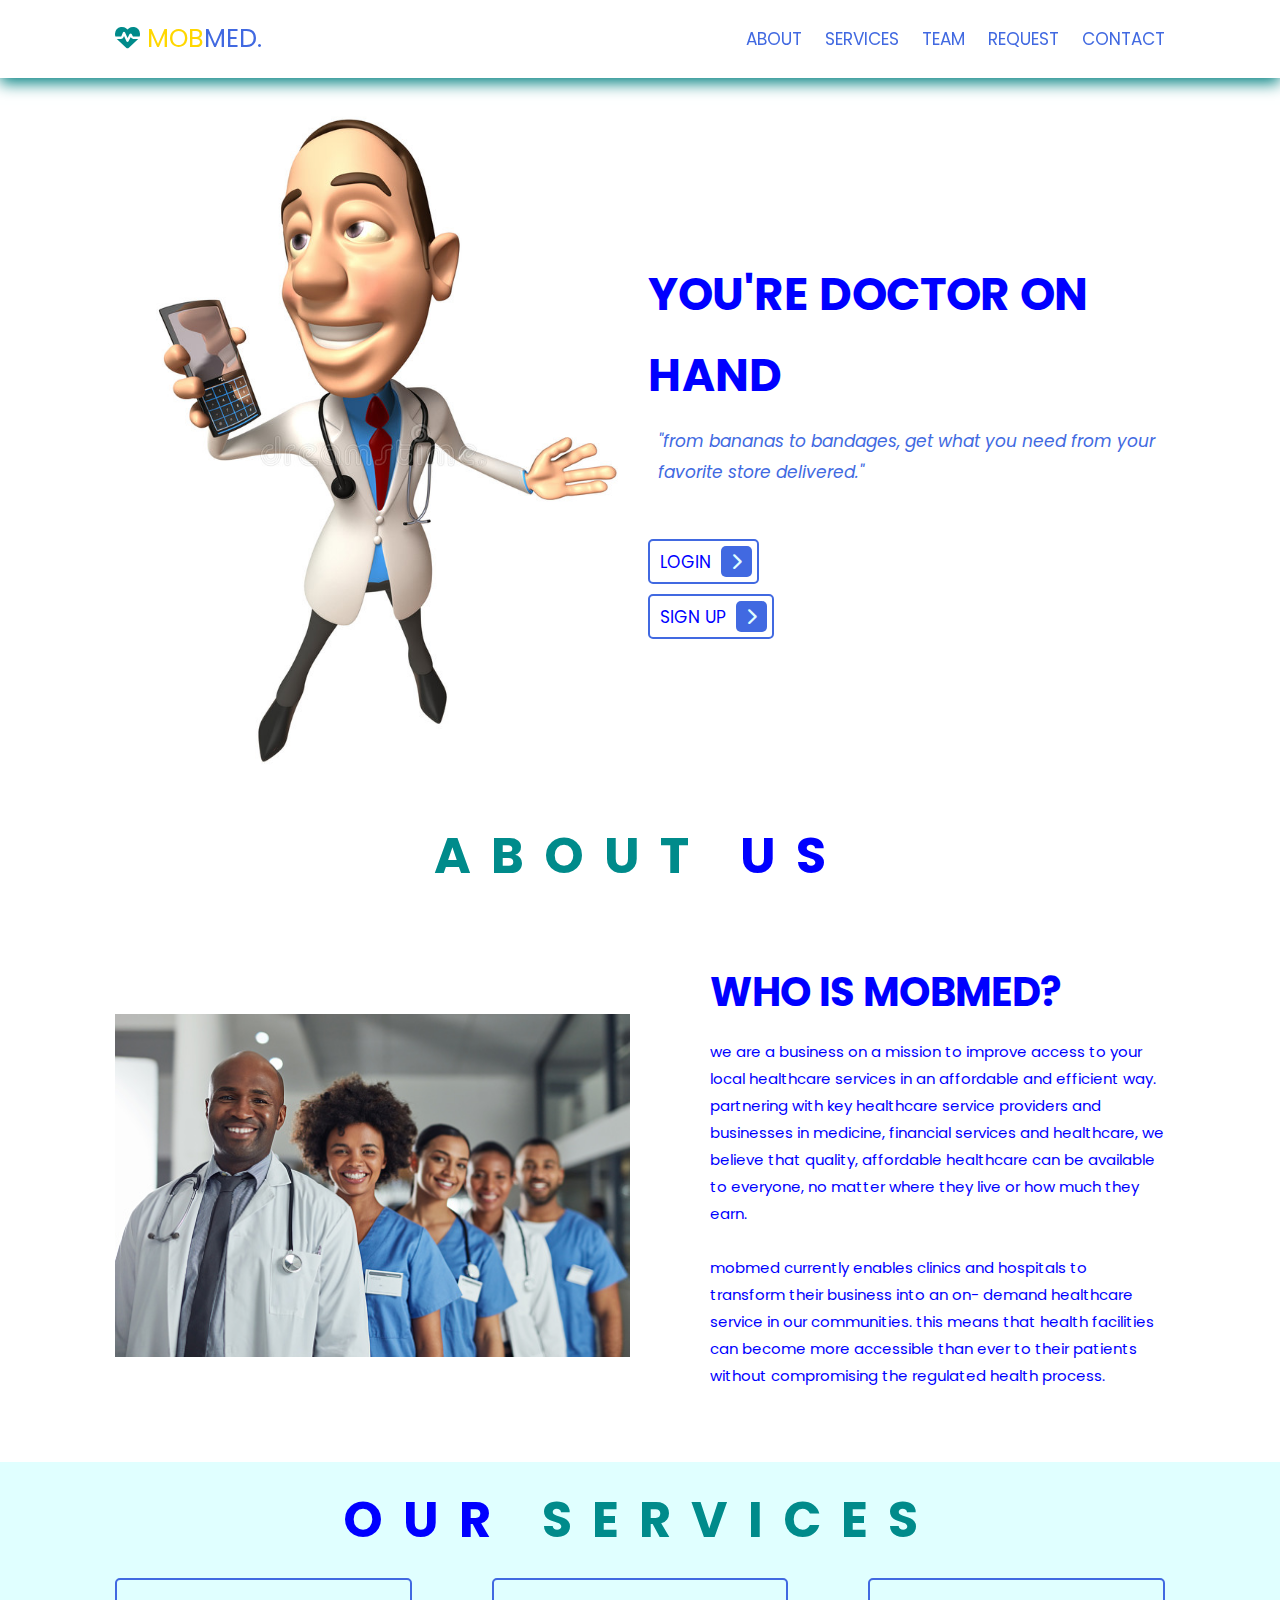
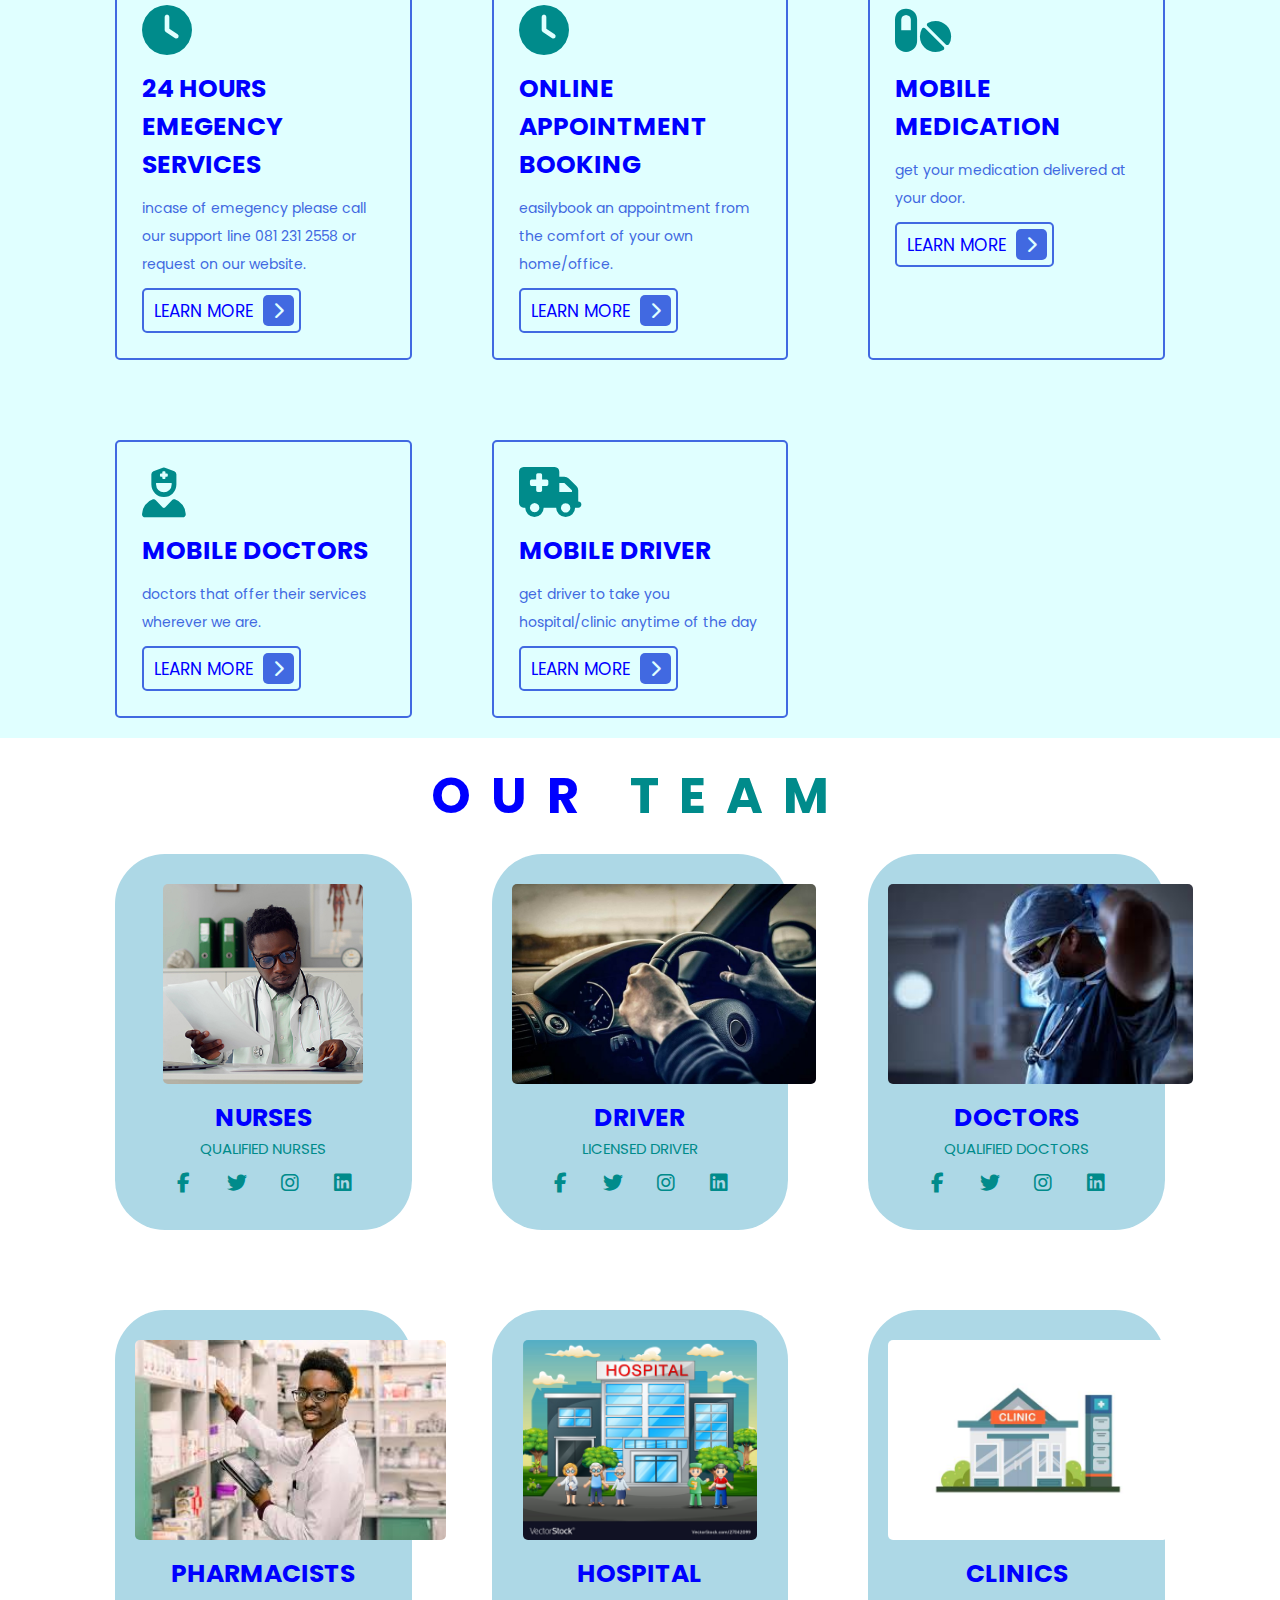
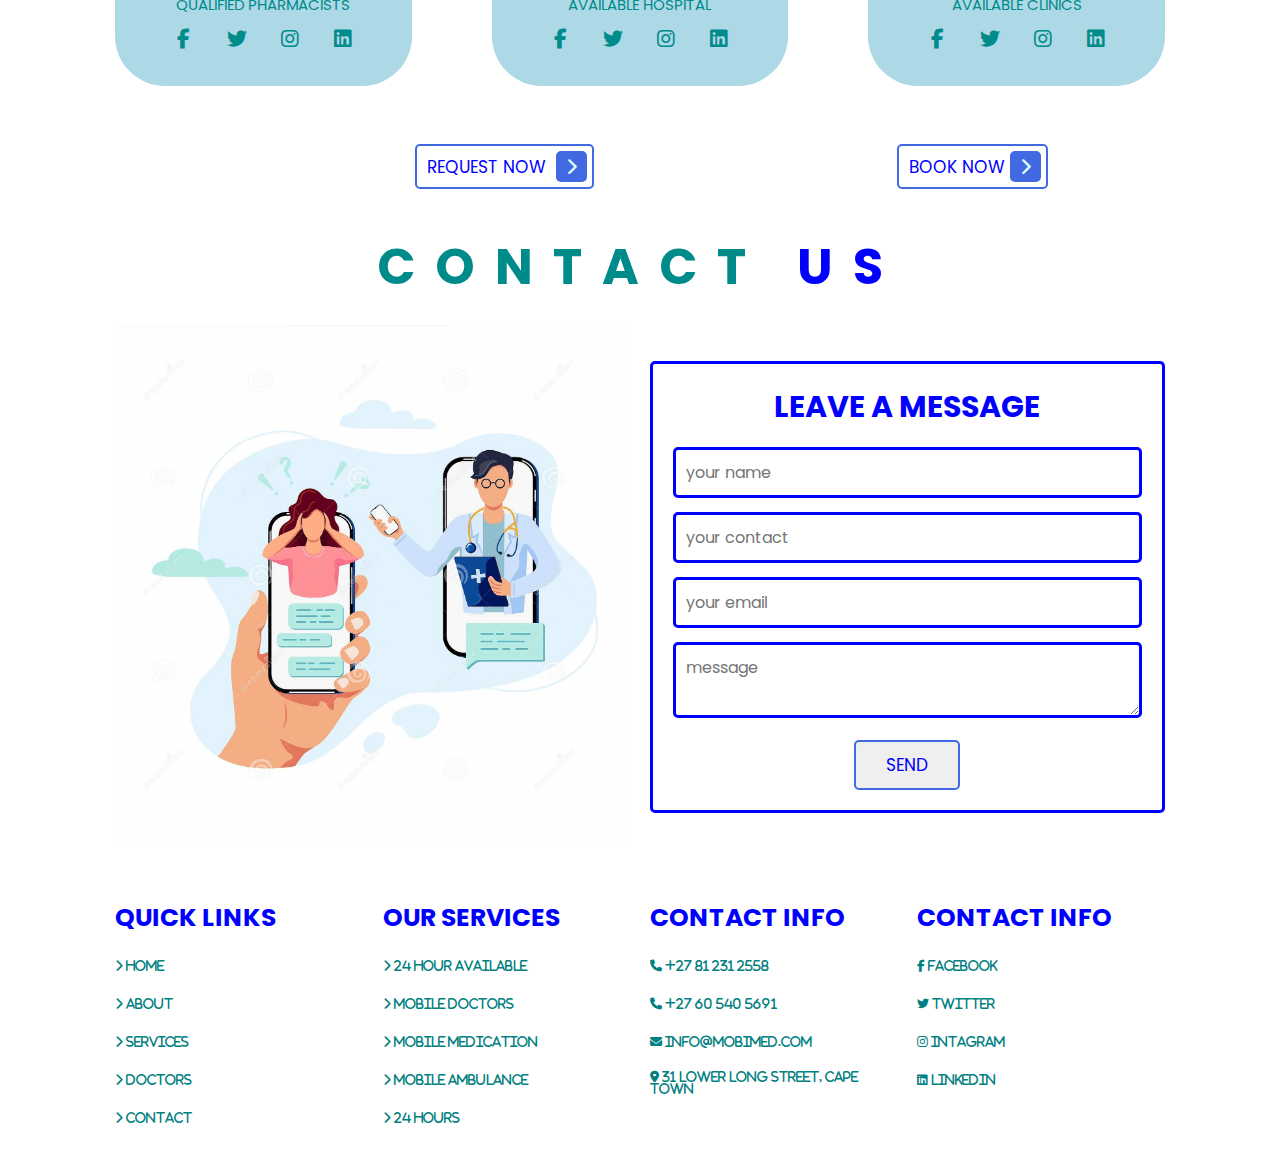
==== commit 138eb843: "new commit" ====
--- a/index.html
+++ b/index.html
@@ -21,7 +21,7 @@
       <nav class="navbar">
         <a href="#about">about</a>
         <a href="#services">services</a>
-        <a href="#doctors">doctors</a>
+        <a href="#doctors">team</a>
         <a href="request.html">request</a>
         
         <a href="#contact">contact</a>
@@ -198,7 +198,7 @@
           </div>
         </div>
         <div class="box">
-          <img src="images/eses.jpg" alt="" />
+          <img src="images/hospital.jpg" alt="" />
           <h3>hospital</h3>
           <span>available hospital</span>
           <div class="share">
@@ -209,7 +209,7 @@
           </div>
         </div>
         <div class="box">
-          <img src="images/ese.jpg" alt="" />
+          <img src="images/clinic.jpg" alt="" />
           <h3>clinics</h3>
           <span>available clinics</span>
           <div class="share">
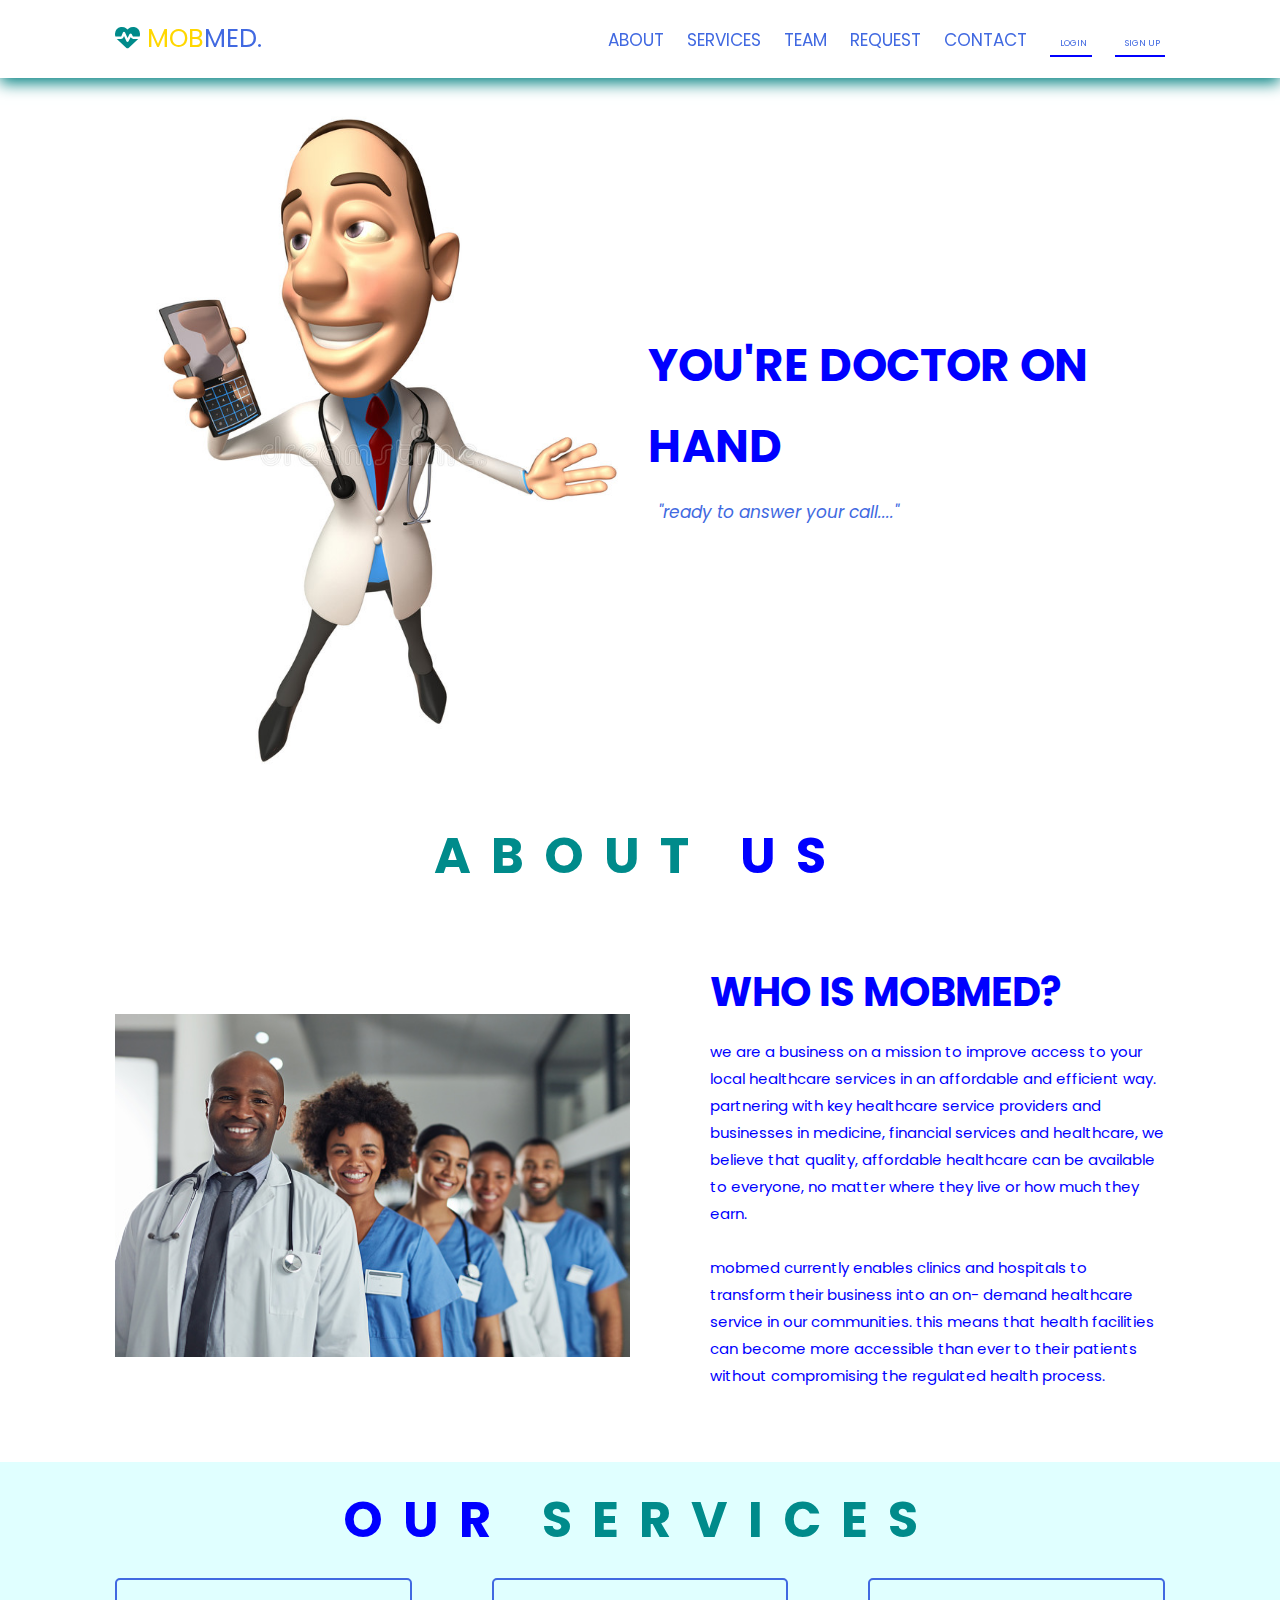
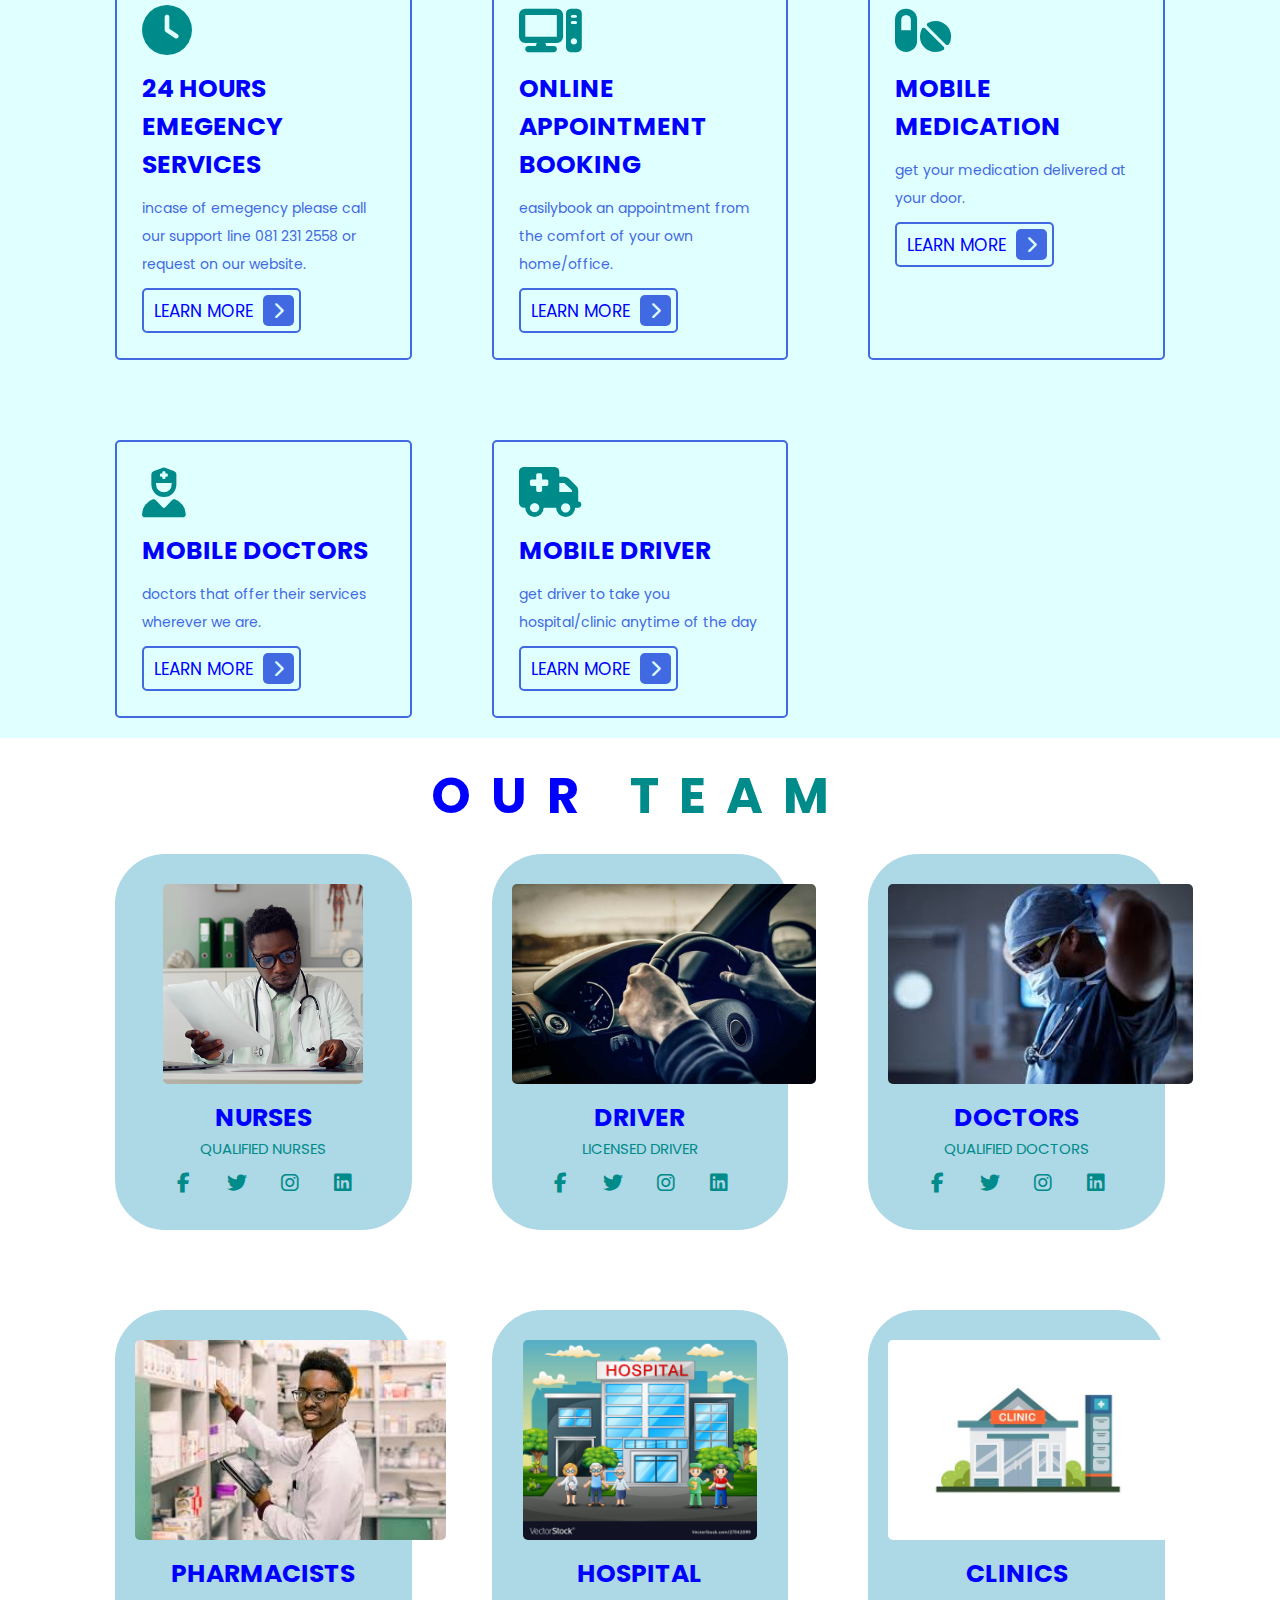
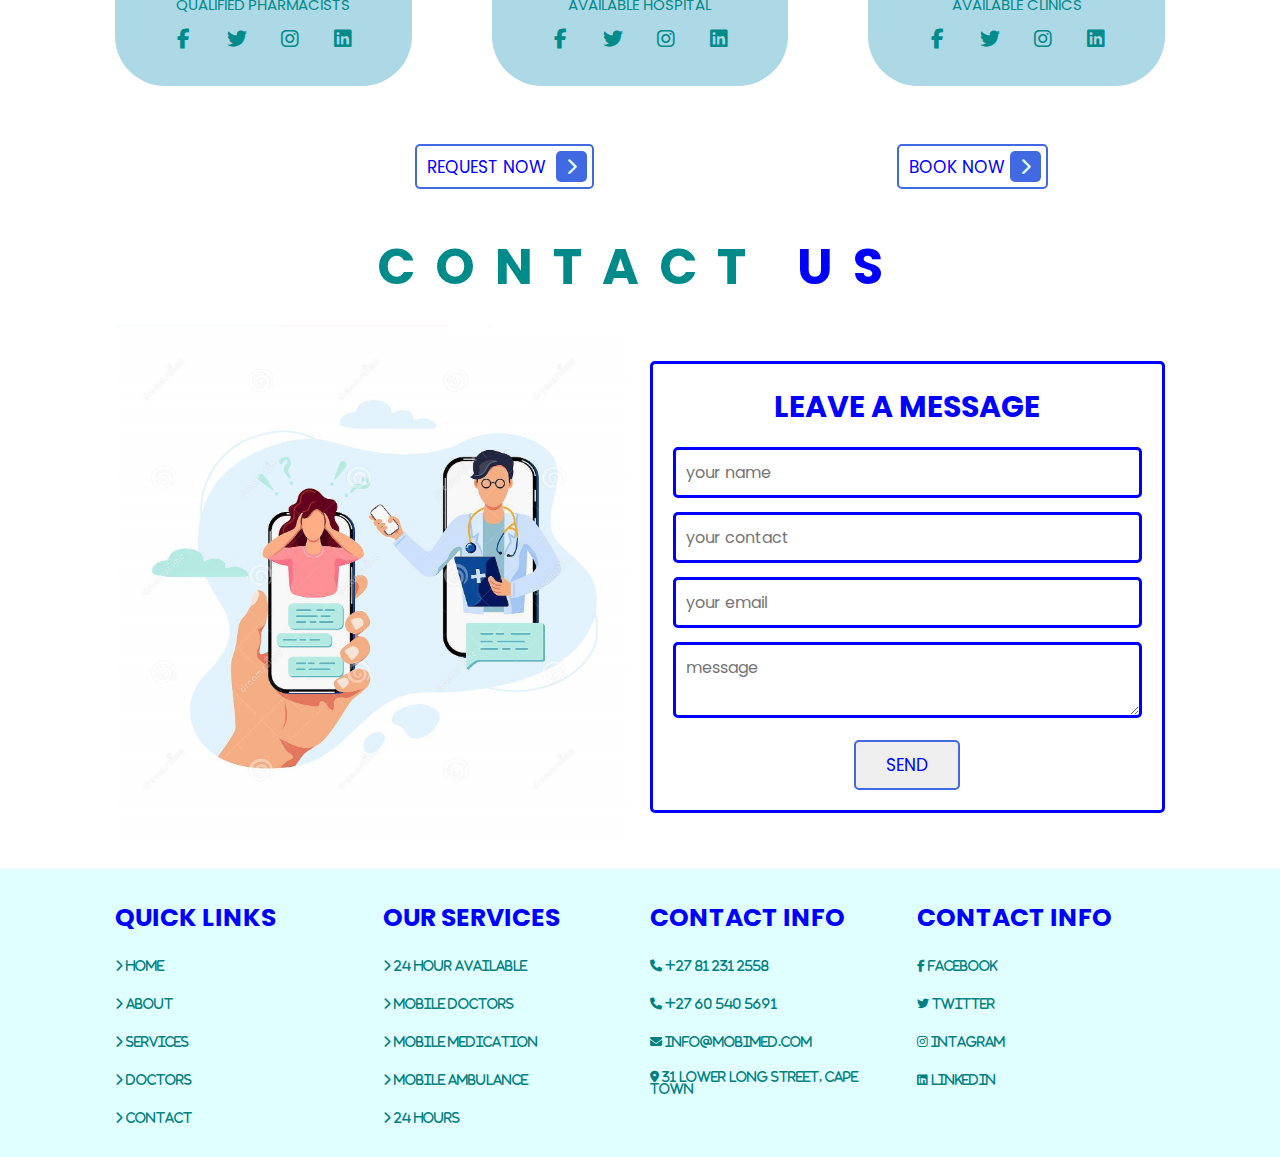
==== commit 503f87cd: "last commit" ====
--- a/index.html
+++ b/index.html
@@ -25,6 +25,11 @@
         <a href="request.html">request</a>
         
         <a href="#contact">contact</a>
+        <a href="login.html" class="btn">
+          login </a
+        >
+        <a href="signup.html" class="btn"
+          >sign up</a>
       </nav>
 
       <div id="menu-btn" class="fas fa-bars"></div>
@@ -37,16 +42,10 @@
       <div class="content">
         <h3>You're Doctor on hand</h3>
         <p>
-          "From bananas to bandages, get what you need from your favorite store
-          delivered."
+          "Ready to answer your call...."
         </p>
         <br /><br />
-        <a href="login.html" class="btn">
-          login <span class="fas fa-chevron-right"></span></a
-        ><br />
-        <a href="signup.html" class="btn"
-          >sign up <span class="fas fa-chevron-right"></span
-        ></a>
+       
       </div>
     </section>
     <!--home section ends-->
@@ -99,7 +98,7 @@
         </div>
 
         <div class="box">
-          <i class="fas fa-clock"></i>
+          <i class="fas fa-computer"></i>
           <h3>online appointment booking</h3>
           <p>
            Easilybook an appointment from the comfort of your own home/office.
--- a/style.css
+++ b/style.css
@@ -108,6 +108,21 @@
 .header a span{
     color: gold;
 }
+.header .navbar .btn{
+    font-size: 0.9rem;
+    outline: none;
+    border: none;
+    background: transparent;
+    border-bottom: 0.2rem solid blue;
+    border-radius: 0;
+}
+
+.header .navbar .btn:hover{
+    color: lightcyan ;
+    background-color: blue;
+    font-size:1rem;
+    border-radius: 0.5rem;
+}
 
 #menu-btn{
     font-size: 2.5rem;
@@ -179,8 +194,8 @@
 .services .box-container .box:hover{
     border-radius: 0.5rem;
     box-shadow:springgreen;
-    border: 0.2rem solid ;
-    background: url(images/contact.jpg);
+    border: 0.2rem solid  teal;
+    background: white;
     padding: 2.5rem;
     transition: 0.3s ease ;
 }
@@ -510,6 +525,9 @@
 
 
 /*footer section */
+.footer{
+    background: lightcyan;
+}
 
 .footer .box-container{
     display: grid;
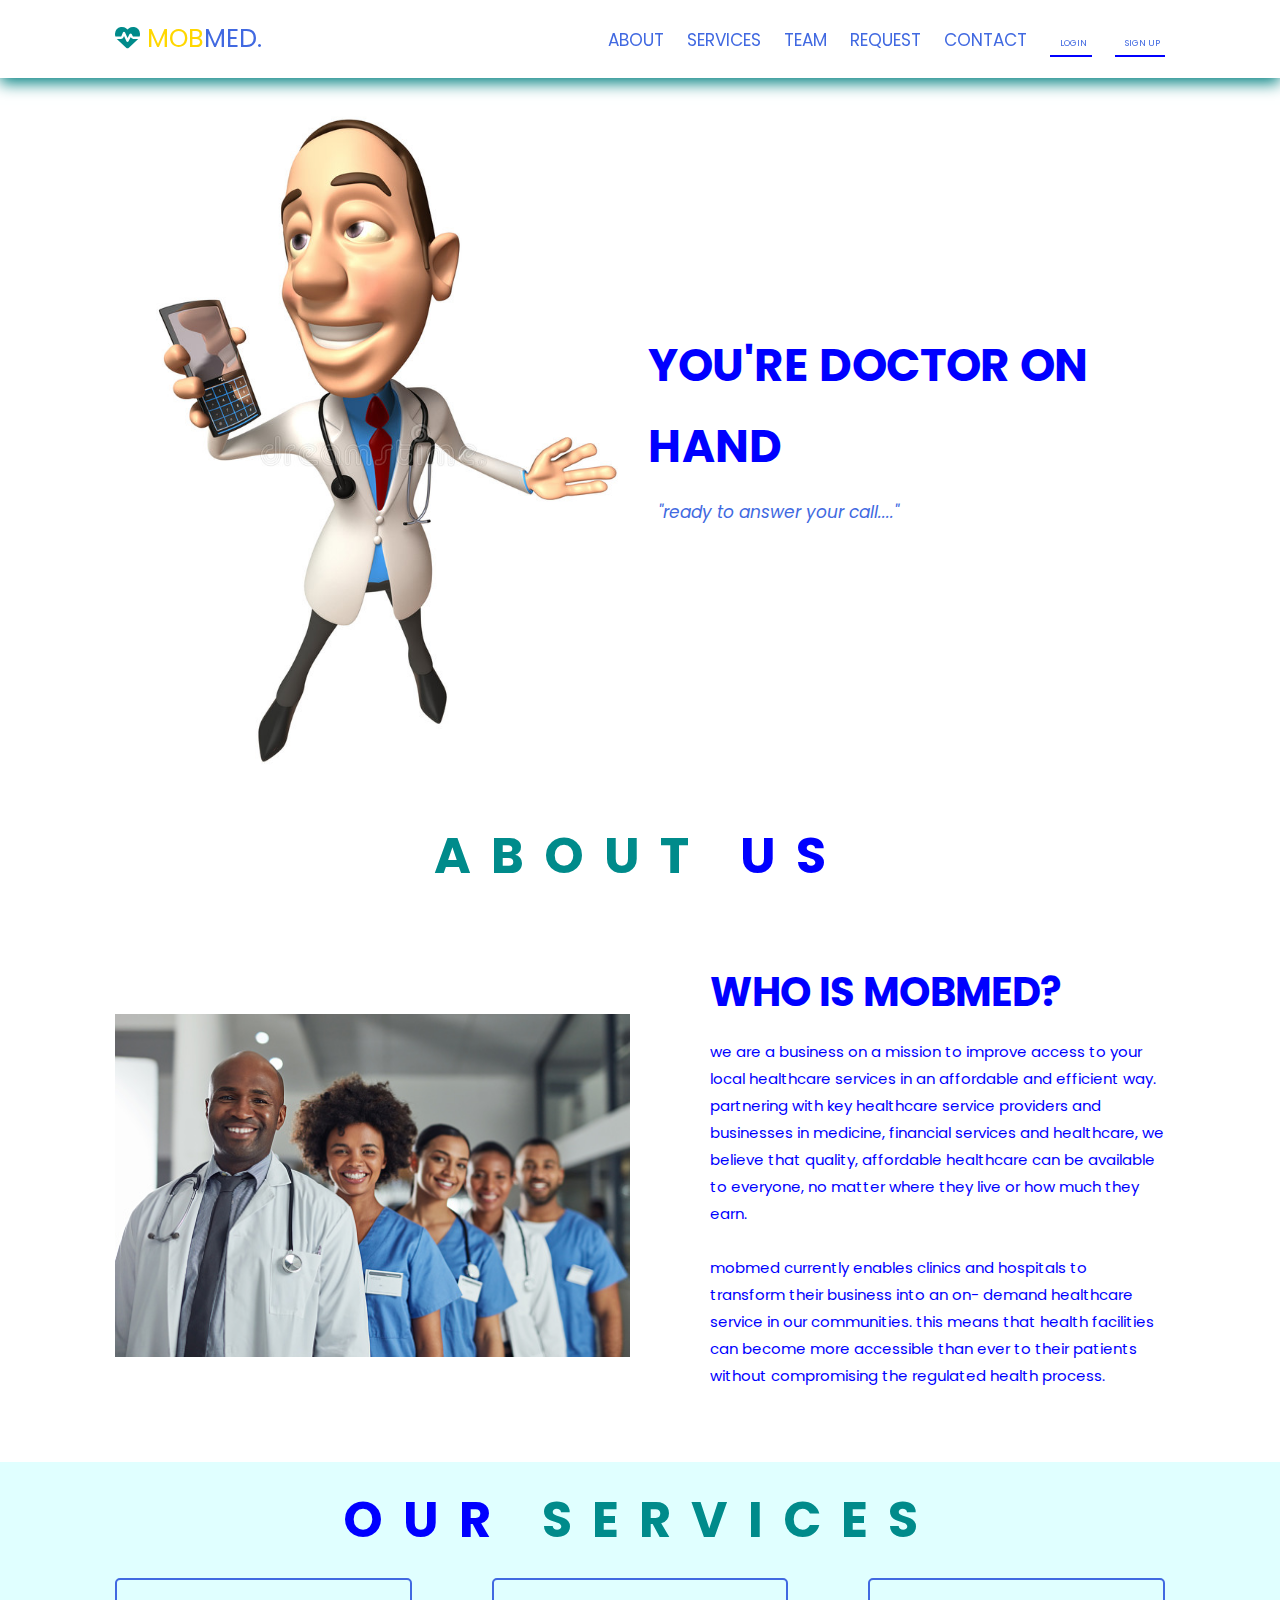
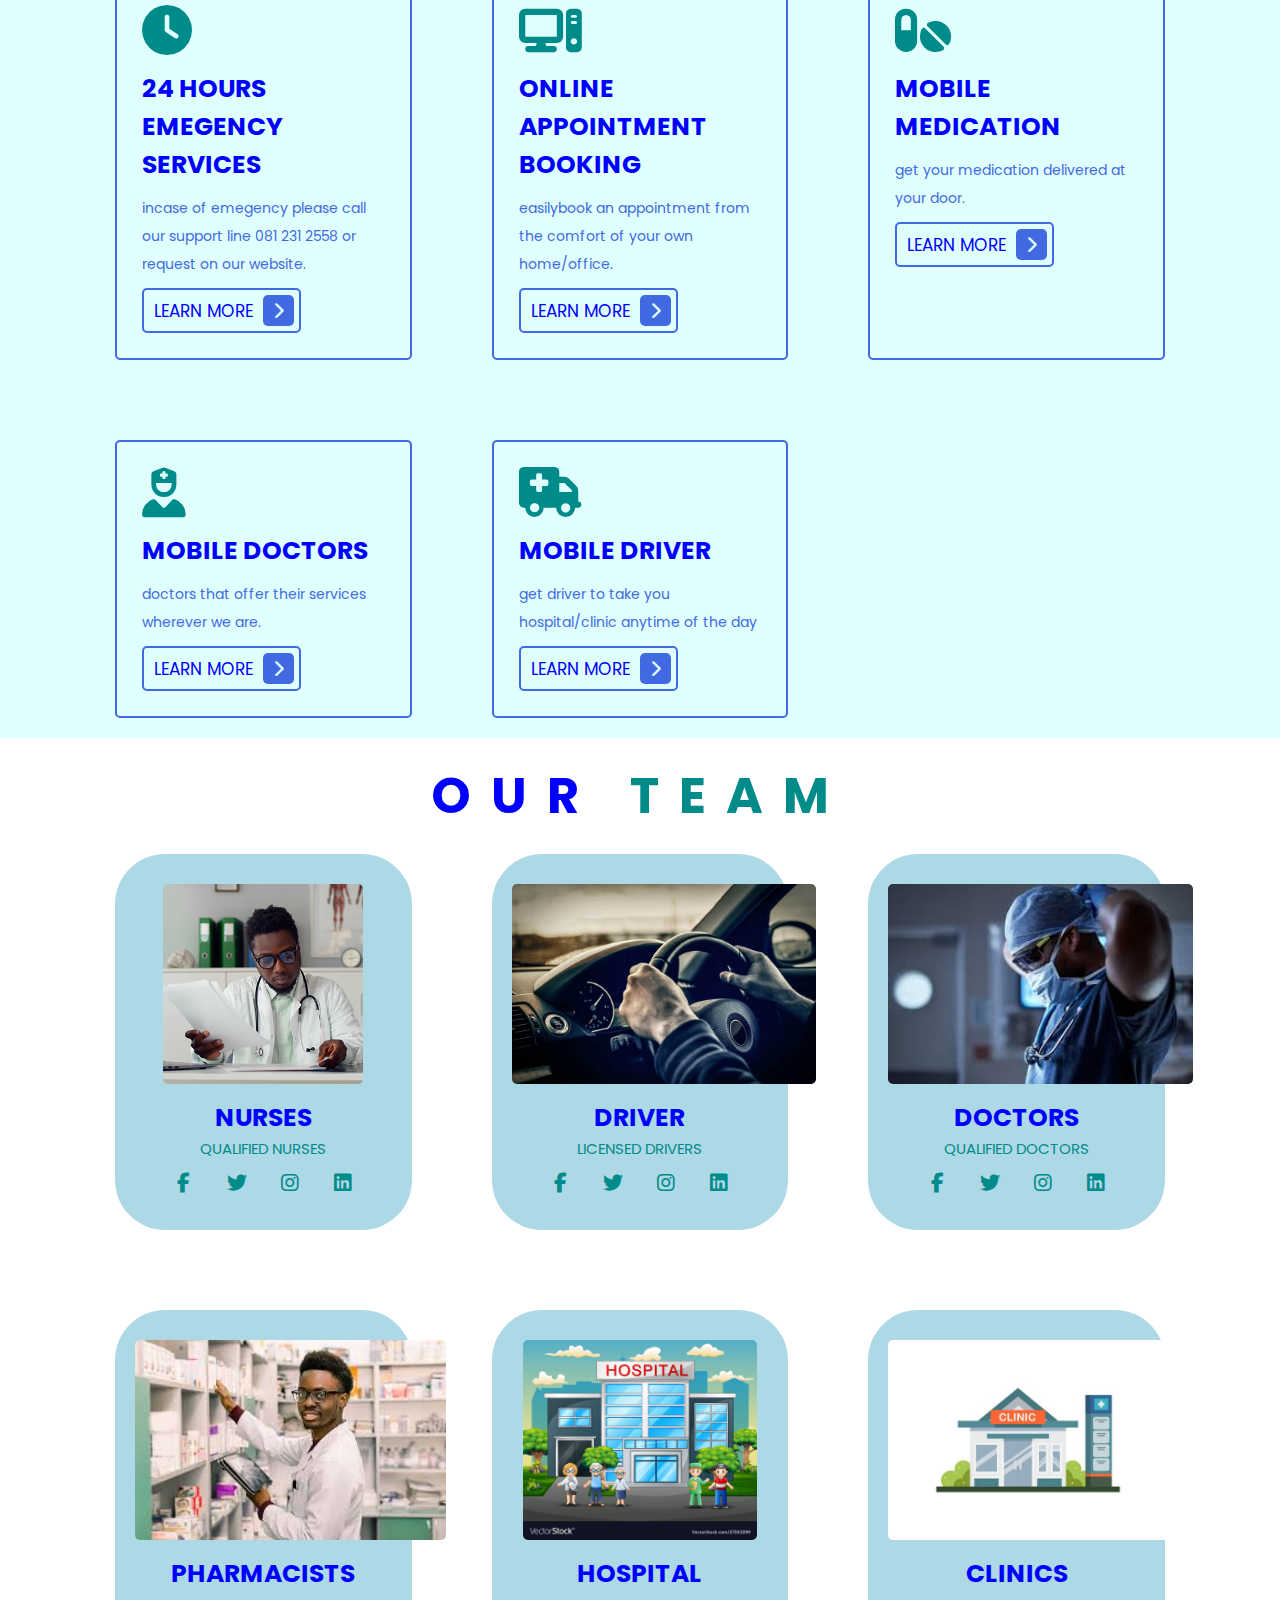
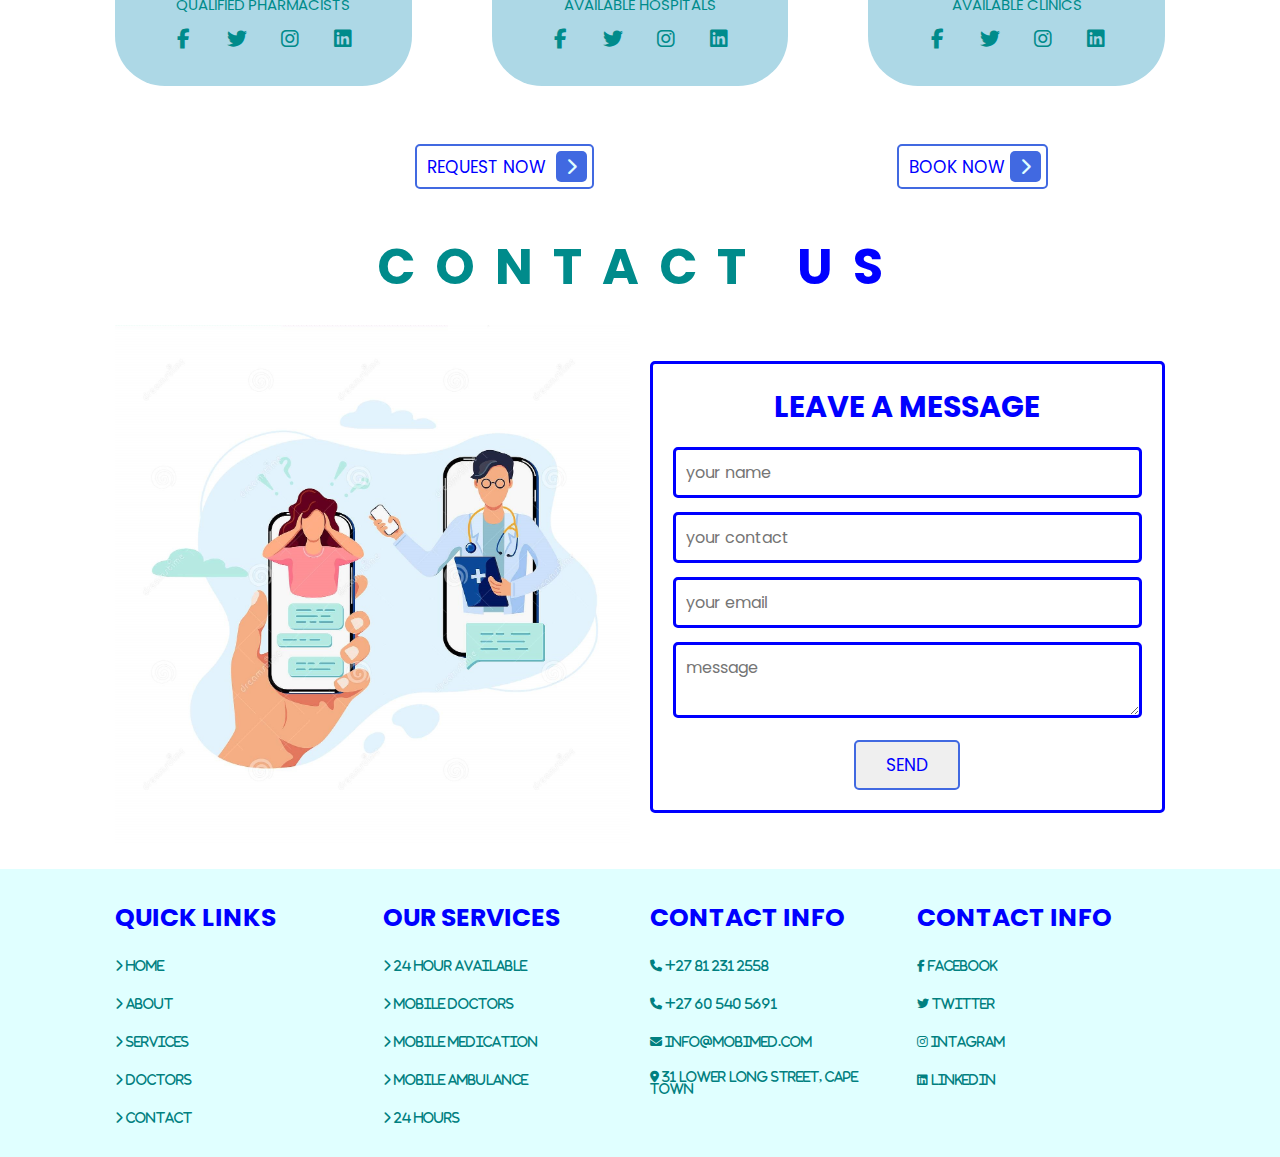
==== commit 44a4f5f4: "new commit" ====
--- a/index.html
+++ b/index.html
@@ -164,7 +164,7 @@
         <div class="box">
           <img src="images/driver.jpg" alt="" />
           <h3>driver</h3>
-          <span>licensed driver</span>
+          <span>licensed drivers</span>
           <div class="share">
             <a href="#" class="fab fa-facebook-f"></a>
             <a href="#" class="fab fa-twitter"></a>
@@ -199,7 +199,7 @@
         <div class="box">
           <img src="images/hospital.jpg" alt="" />
           <h3>hospital</h3>
-          <span>available hospital</span>
+          <span>available hospitals</span>
           <div class="share">
             <a href="#" class="fab fa-facebook-f"></a>
             <a href="#" class="fab fa-twitter"></a>
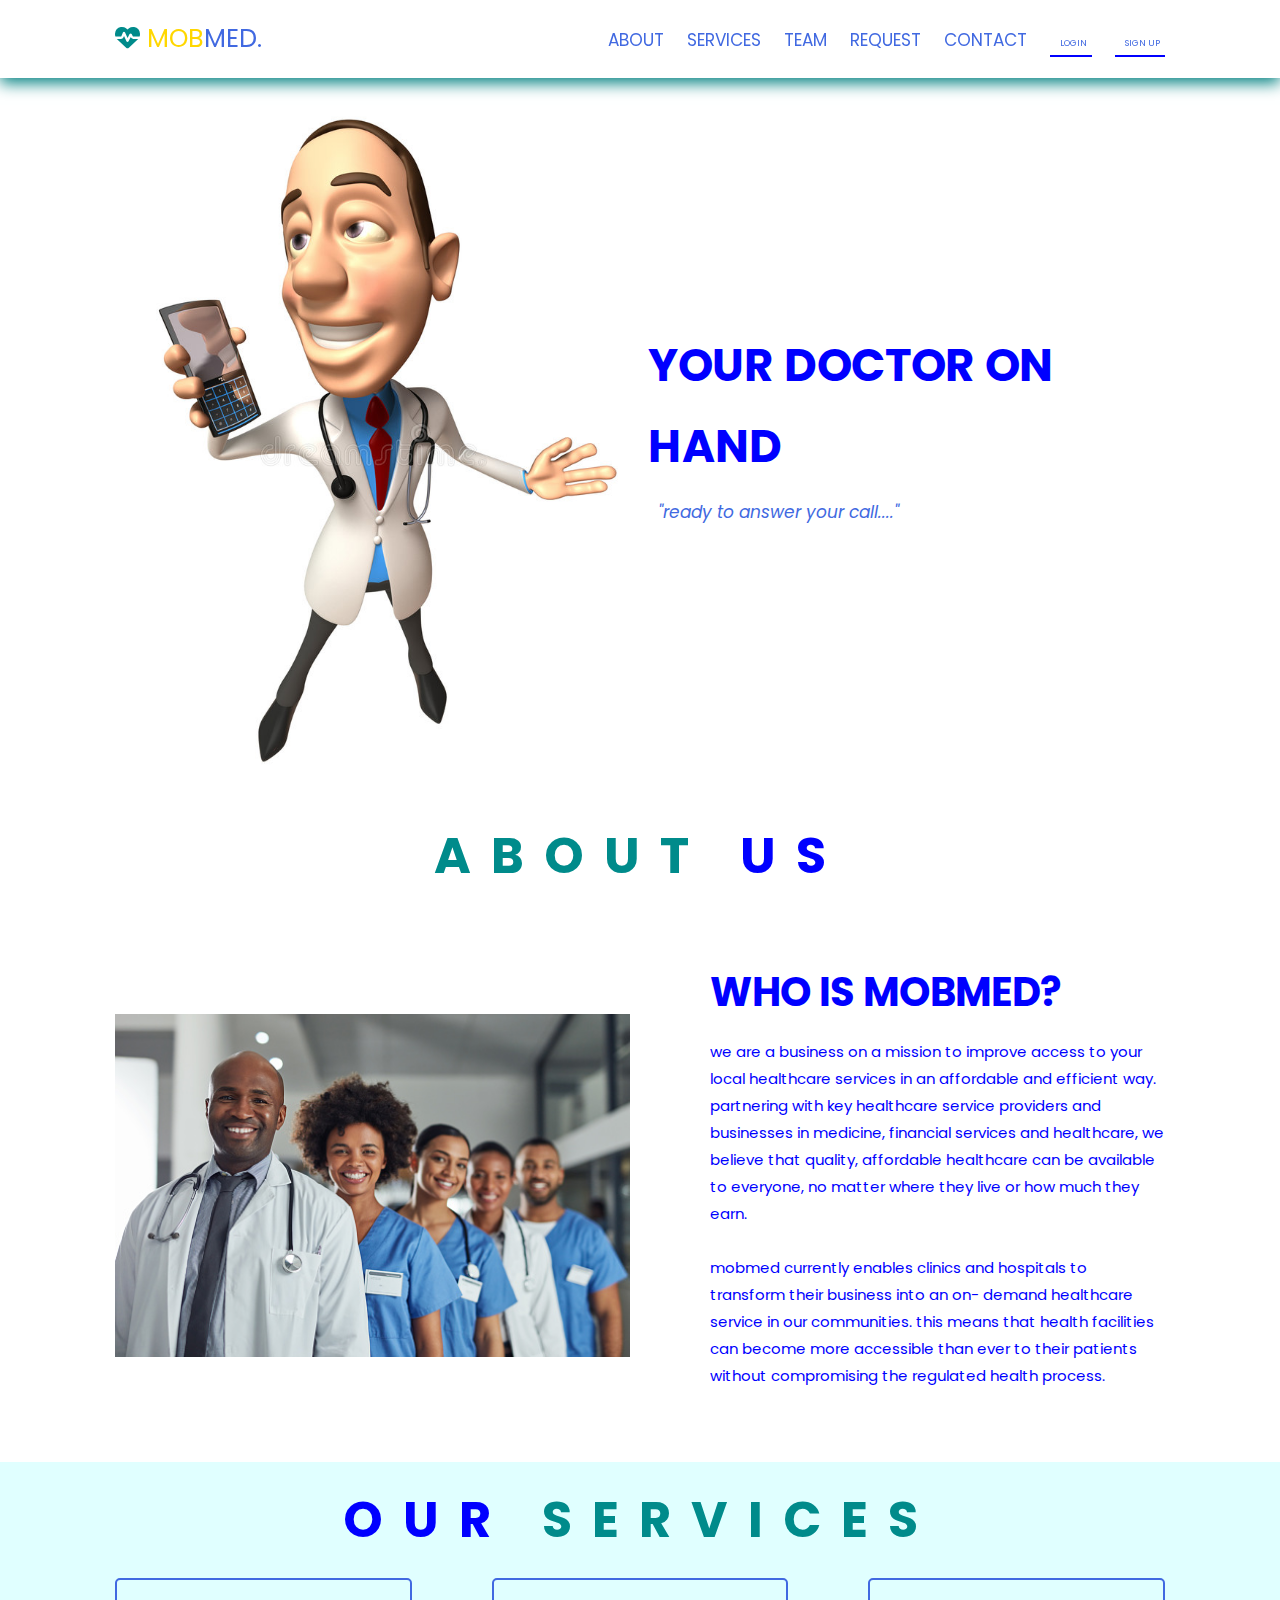
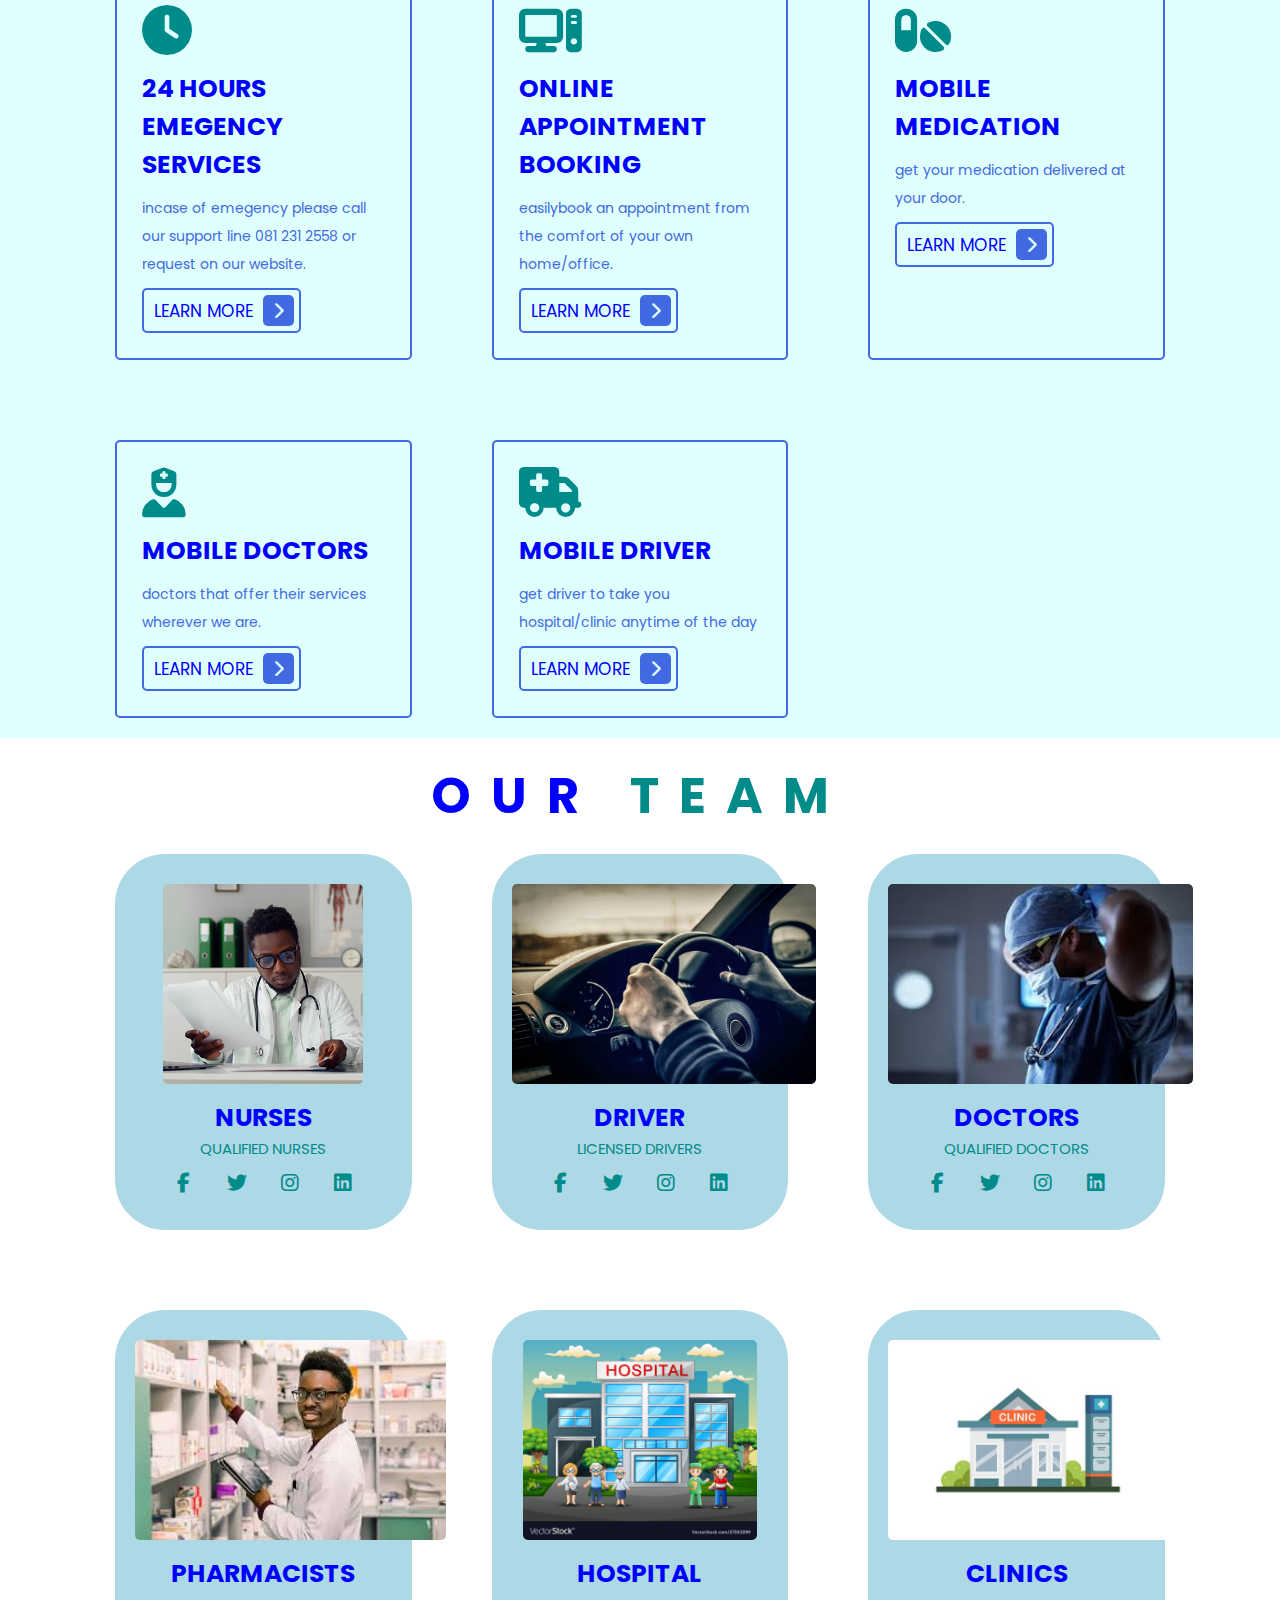
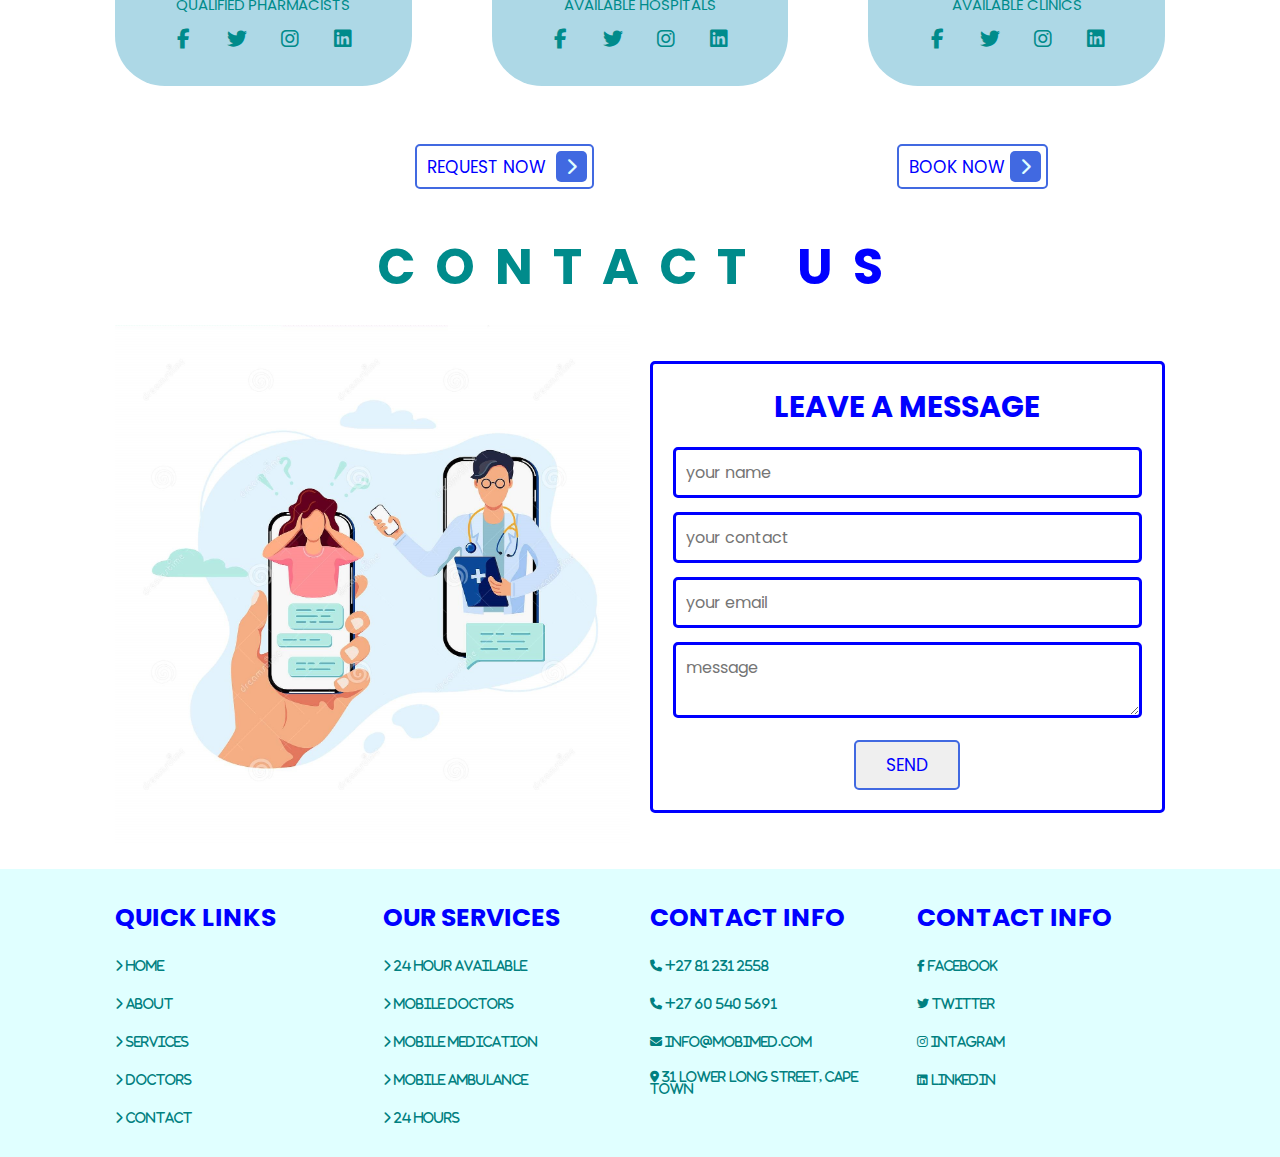
==== commit 2bd5c5fd: "real commit" ====
--- a/index.html
+++ b/index.html
@@ -40,7 +40,7 @@
         <img src="images/zama.jpg" alt="" />
       </div>
       <div class="content">
-        <h3>You're Doctor on hand</h3>
+        <h3>Your Doctor on hand</h3>
         <p>
           "Ready to answer your call...."
         </p>
--- a/style.css
+++ b/style.css
@@ -589,7 +589,15 @@
     padding-bottom: 1rem;
     font-size: 3rem;
 }
-
+.login .row form p{
+    text-transform: lowercase;
+    font-size: 1.5rem;
+    color: darkcyan;
+}
+.login .row form p span{
+    color: red;
+    font-size: 2rem;
+}
 .login .row form .box{
     width: 100%;
     margin: 0.7rem 0;
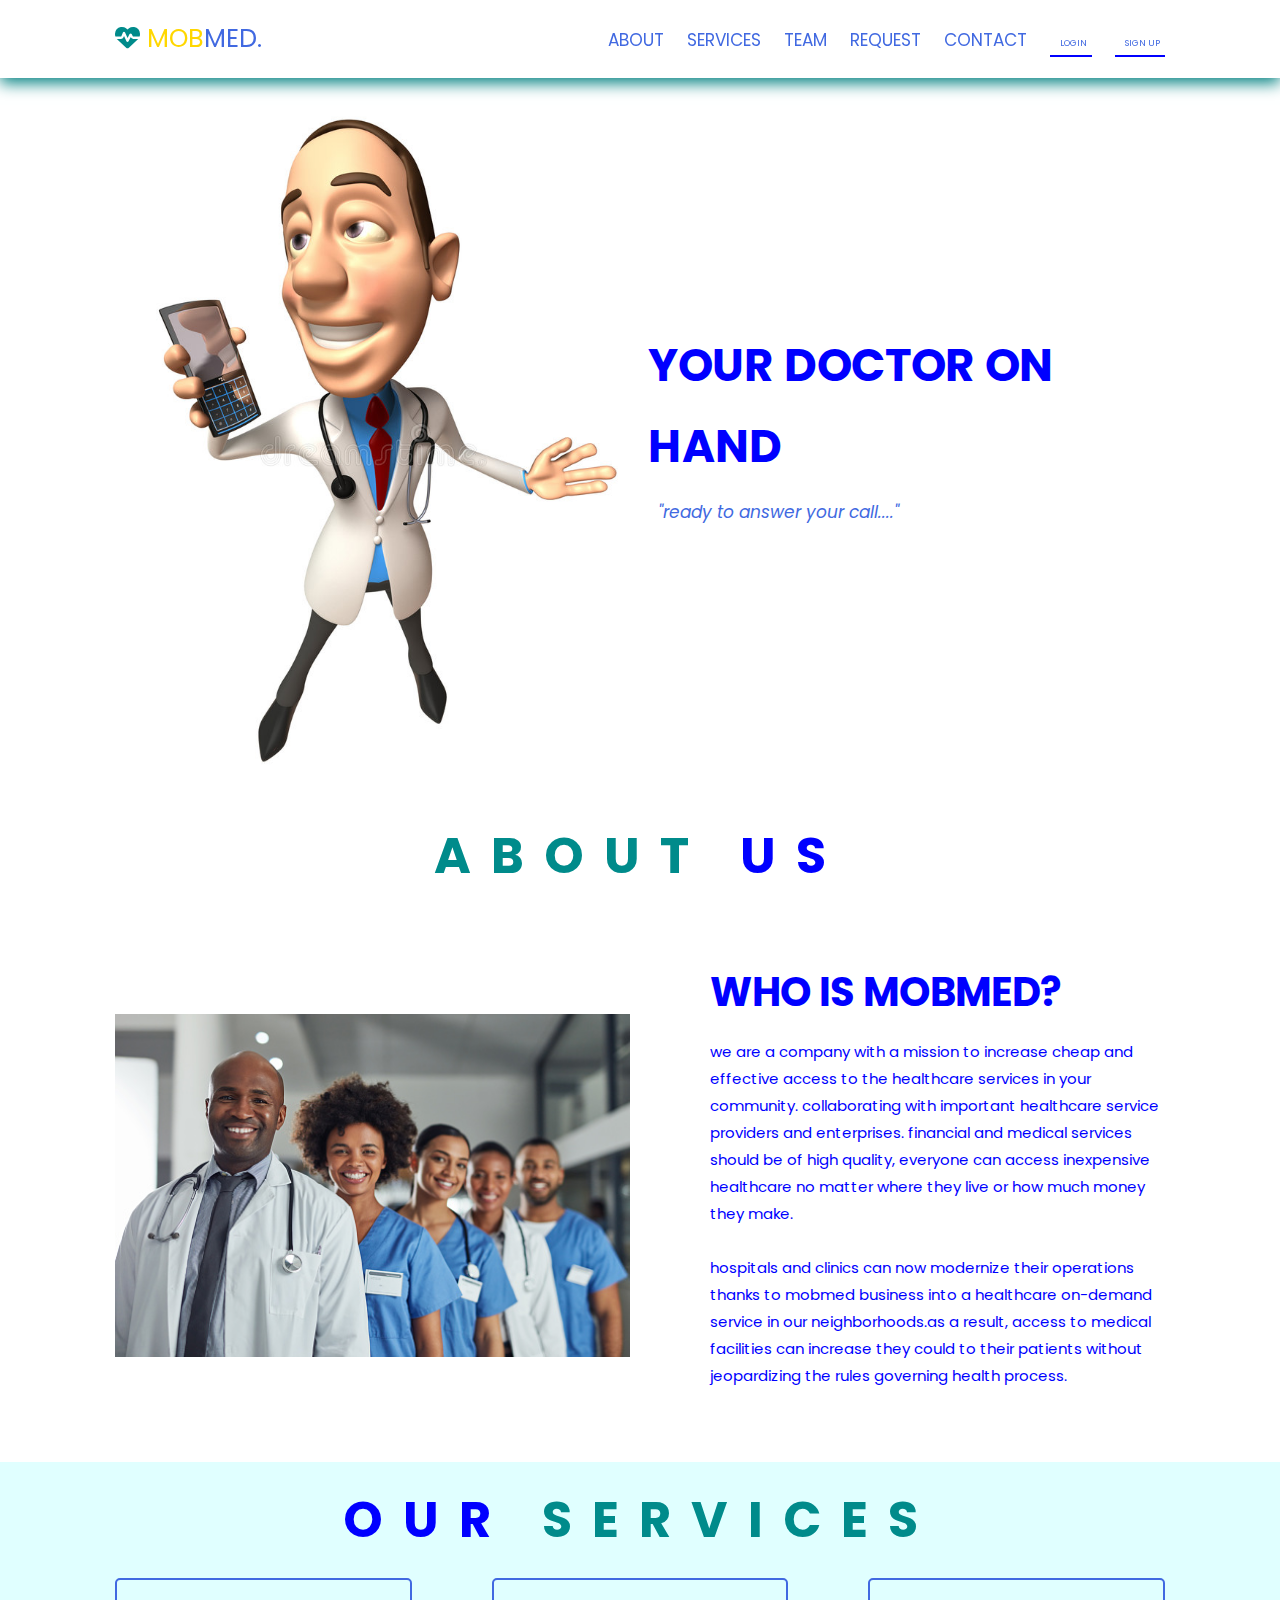
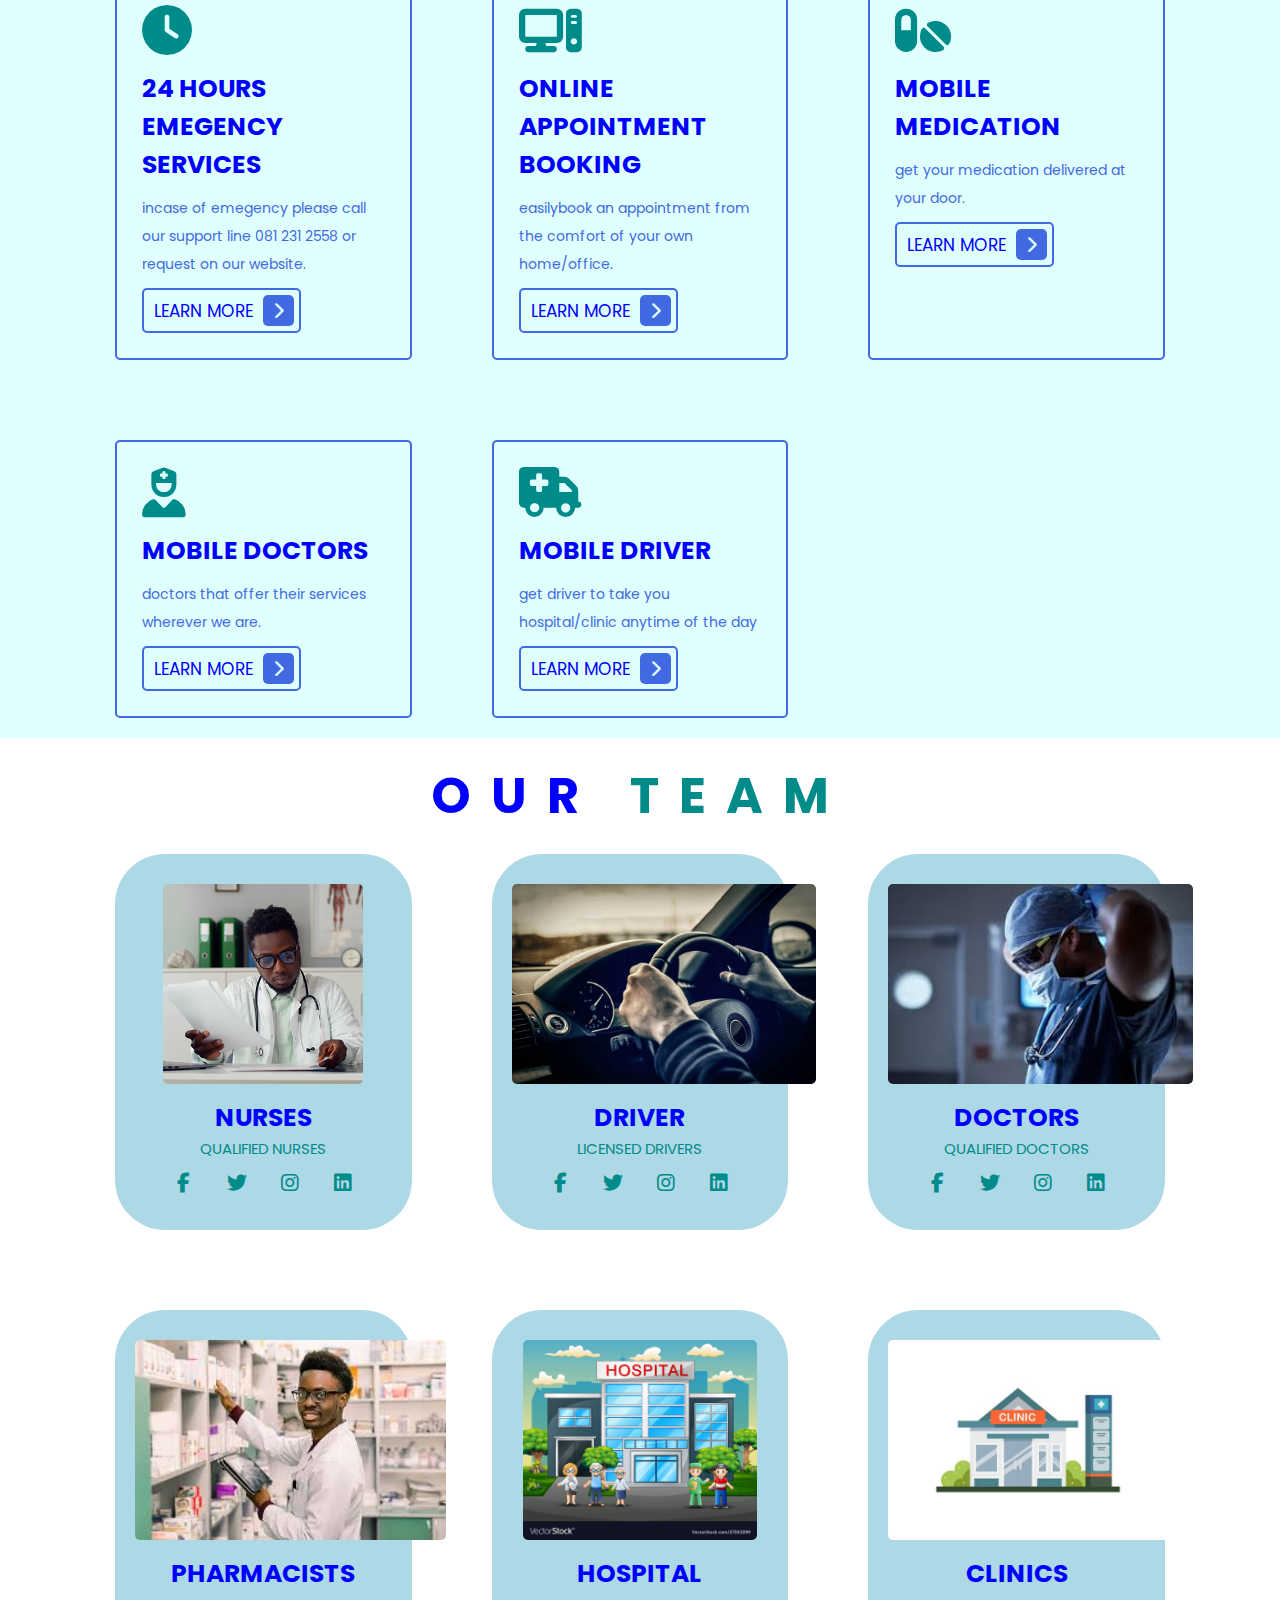
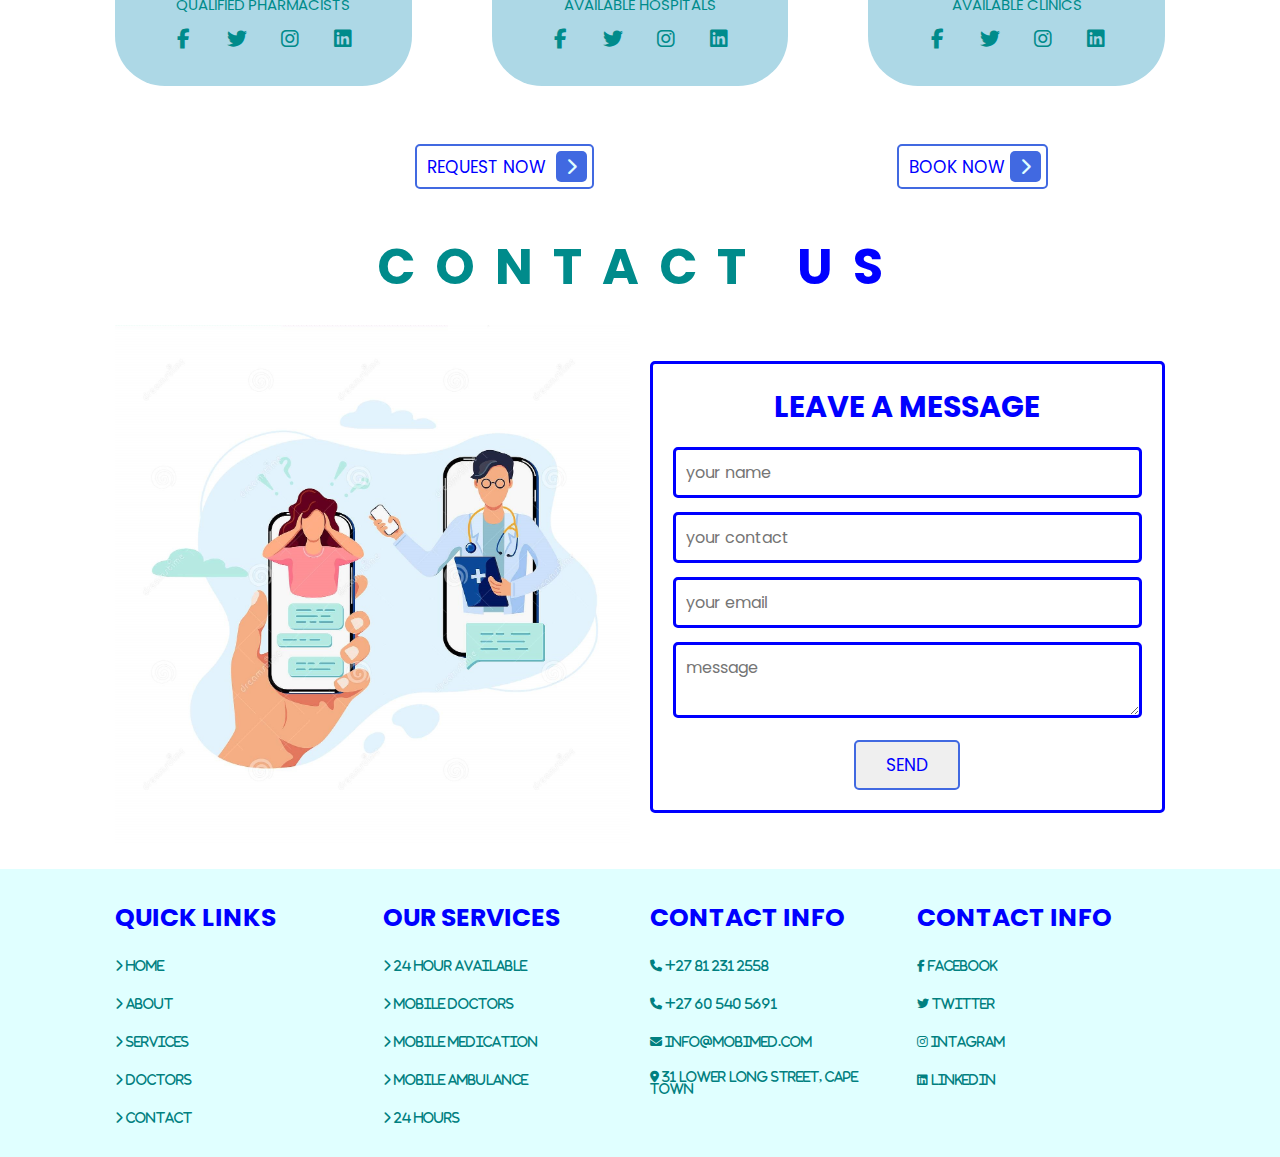
==== commit 4e45207a: "firebase" ====
--- a/index.html
+++ b/index.html
@@ -63,17 +63,9 @@
           <h3>Who is MobMed?</h3>
 
           <p>
-            We are a business on a mission to improve access to your local
-            healthcare services in an affordable and efficient way. Partnering
-            with key healthcare service providers and businesses in medicine,
-            financial services and healthcare, we believe that quality,
-            affordable healthcare can be available to everyone, no matter where
-            they live or how much they earn.<br><br>
-            MobMed currently enables clinics and hospitals to transform their
-            business into an on- demand healthcare service in our communities.
-            This means that health facilities can become more accessible than
-            ever to their patients without compromising the regulated health
-            process.
+            We are a company with a mission to increase cheap and effective access to the healthcare services in your community. Collaborating with important healthcare service providers and enterprises. Financial and medical services should be of high quality, everyone can access inexpensive healthcare no matter where they live or how much money they make.<br><br>
+            
+            Hospitals and clinics can now modernize their operations thanks to MobMed business into a healthcare on-demand service in our neighborhoods.As a result, access to medical facilities can increase they could to their patients without jeopardizing the rules governing health process.
           </p>
          
         </div>
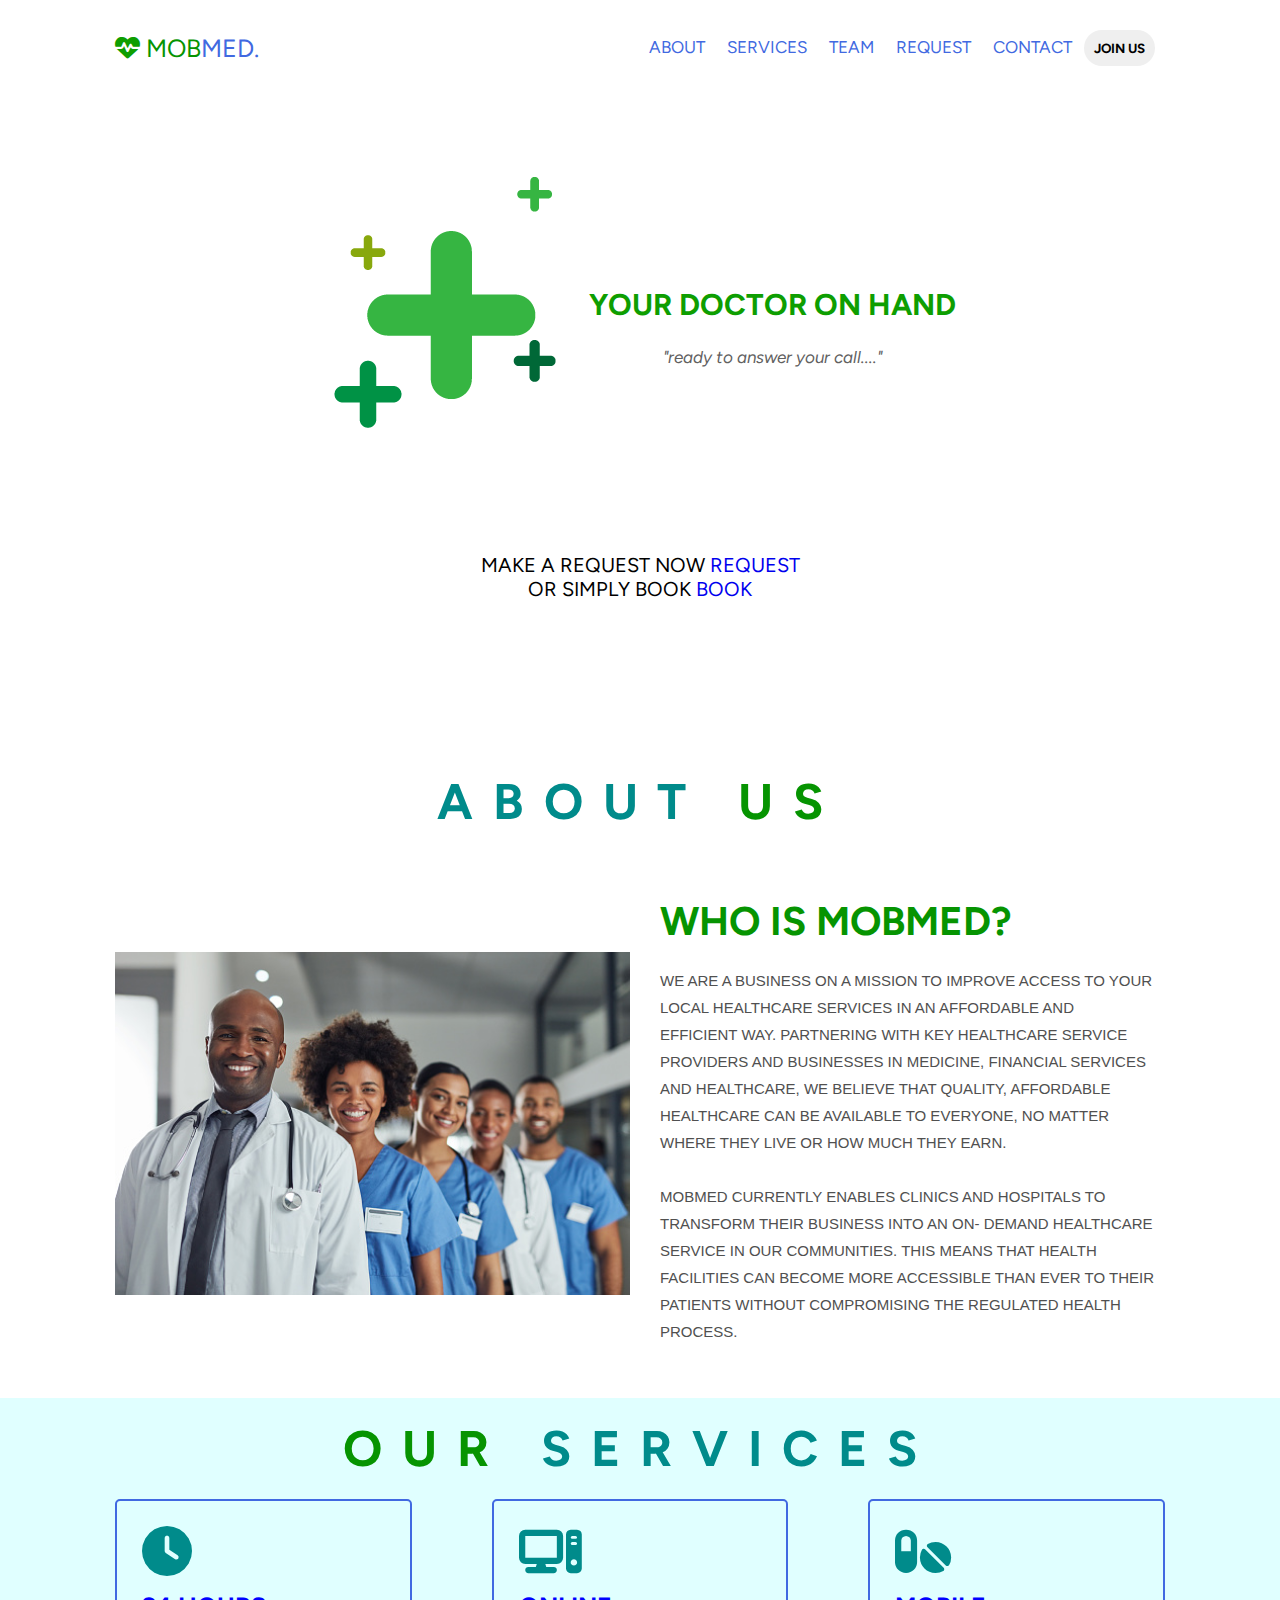
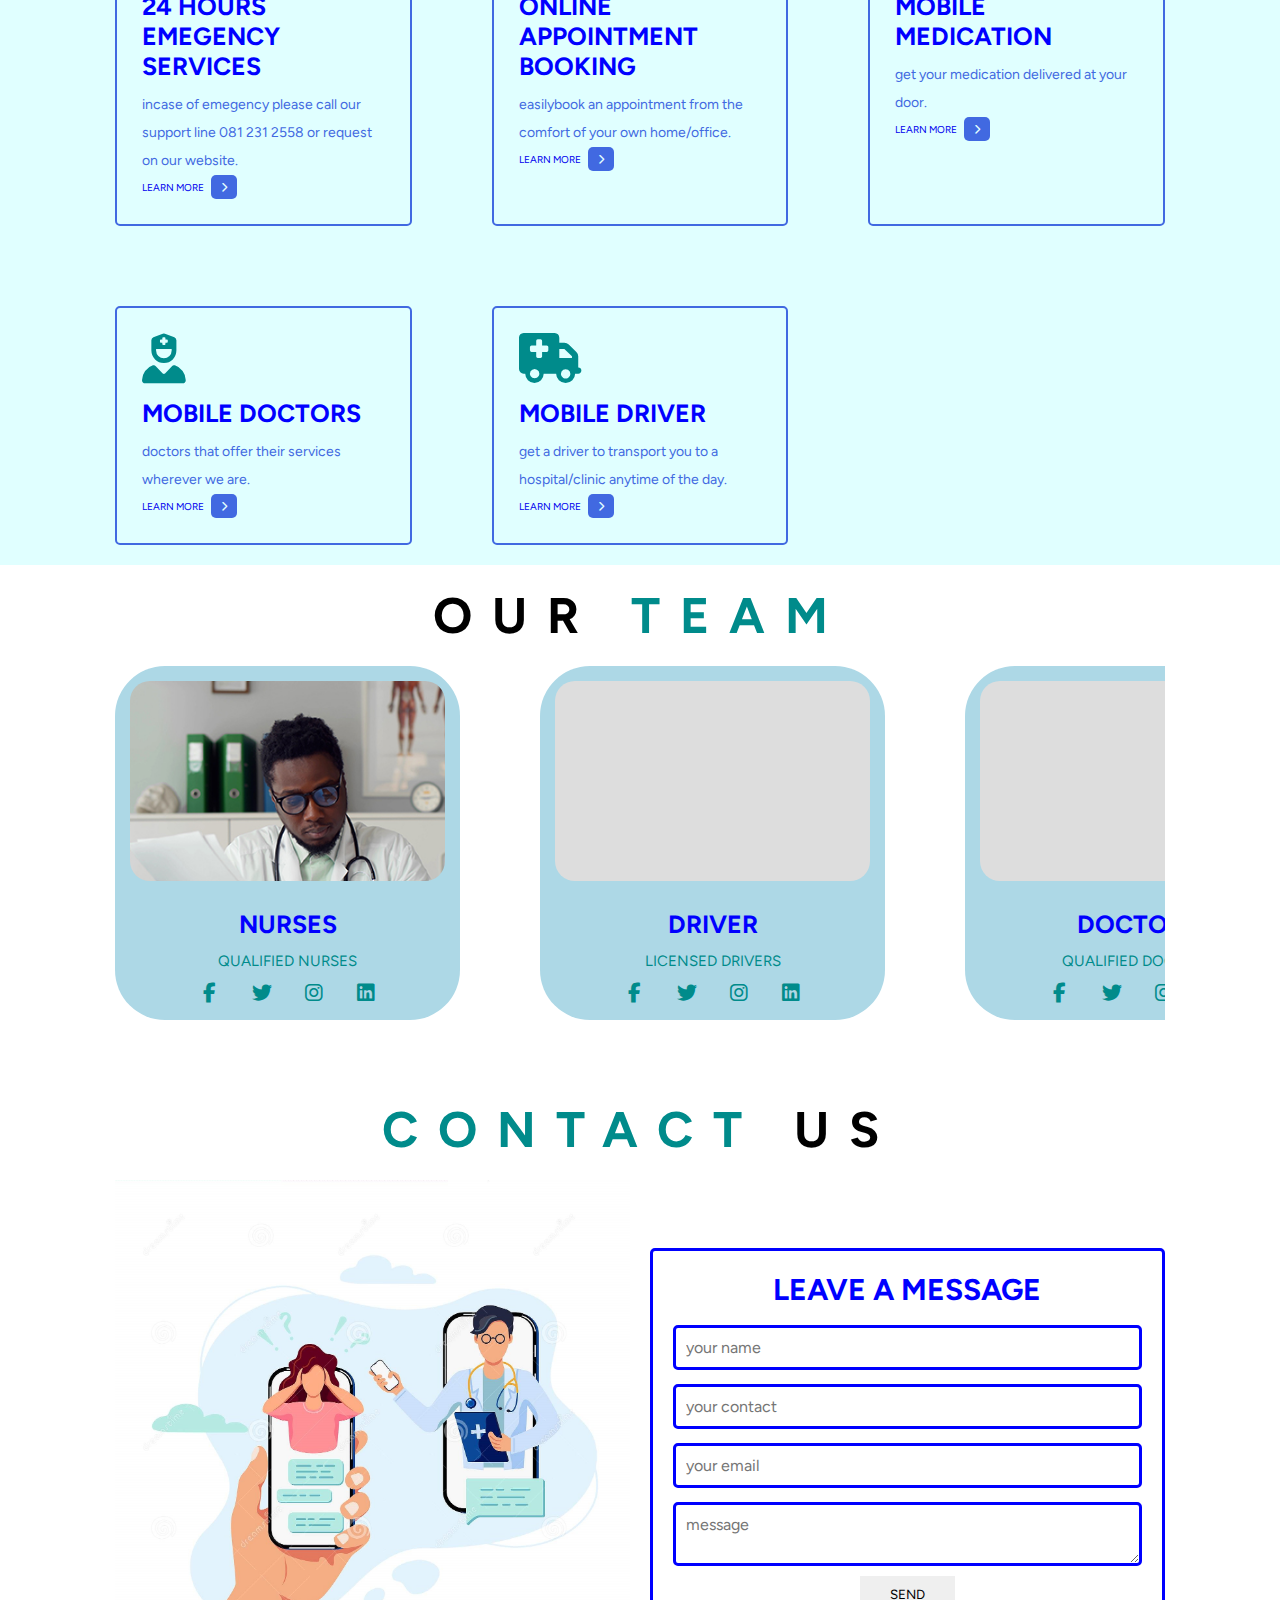
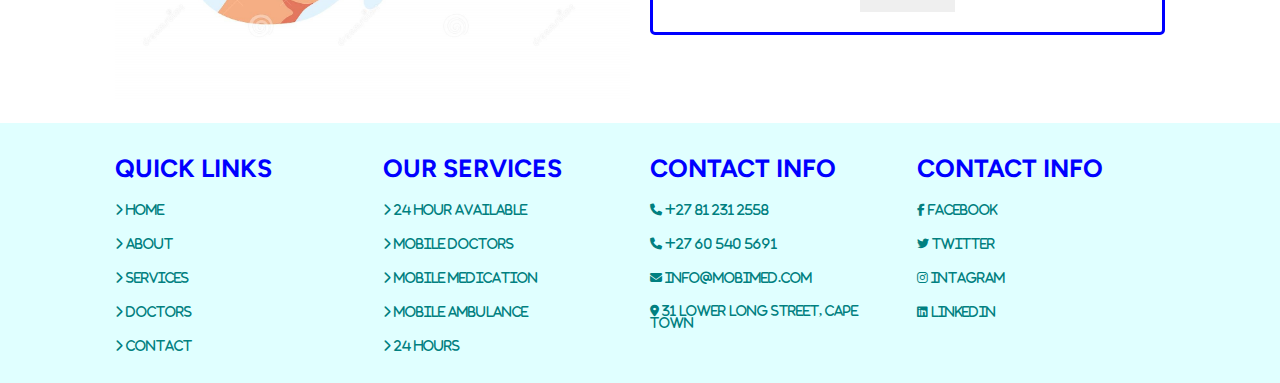
==== commit 228de316: "Add files via upload" ====
--- a/index.html
+++ b/index.html
@@ -1,6 +1,9 @@
 <!DOCTYPE html>
 <html lang="en">
   <head>
+
+    <link rel="icon" type="image/x-icon" href="/images/ekg.png">
+
     <meta charset="UTF-8" />
     <meta http-equiv="X-UA-Compatible" content="IE=edge" />
     <meta name="viewport" content="width=device-width, initial-scale=1.0" />
@@ -10,62 +13,85 @@
     />
    
     />
-    <link rel="stylesheet" href="style.css" />
+
+    <!--Added Font-->
+    <link rel="preconnect" href="https://fonts.googleapis.com">
+    <link rel="preconnect" href="https://fonts.gstatic.com" crossorigin>
+    <link href="https://fonts.googleapis.com/css2?family=Figtree:wght@300&display=swap" rel="stylesheet">
+    <!--Added Font-->
+
+    <link rel="stylesheet" href="style.css"/>
     <title>MobMed.</title>
-  </head>
-  <body>
+    </head>
+    <body>
     <header class="header">
-      <a href="#" class="logo">
-        <i class="fas fa-heartbeat"></i> <span>Mob</span>Med.</a
-      >
-      <nav class="navbar">
-        <a href="#about">about</a>
-        <a href="#services">services</a>
-        <a href="#doctors">team</a>
-        <a href="request.html">request</a>
-        
-        <a href="#contact">contact</a>
-        <a href="login.html" class="btn">
-          login </a
-        >
-        <a href="signup.html" class="btn"
-          >sign up</a>
-      </nav>
-
-      <div id="menu-btn" class="fas fa-bars"></div>
-    </header>
-    <!--home section-->
-    <section class="home" id="home">
-      <div class="image">
-        <img src="images/zama.jpg" alt="" />
-      </div>
-      <div class="content">
+        <a href="#" class="logo">
+        <i class="fas fa-heartbeat"></i> <span>Mob</span>Med.</a>
+
+        <nav class="navbar">
+          <a href="#about">about</a>
+          <a href="#services">services</a>
+          <a href="#doctors">team</a>
+          <a href="request.html">request</a>
+          <a href="#contact">contact</a>
+          <button style="position: relative;padding: 10px 10px;border-radius: 20px;margin: 10px 10px;" onclick="Click()" class="Click">Join Us</button>
+
+          <div id="Switch">
+          <p  style="text-align: center;font-size: 20px;">Get connected right away, simply login or sign up!</p>
+          <div class="Choice">
+            <a  onclick="Log()" id="Login" href="login.html">Login</a>
+            <a onclick="Sign()" id="SignUp" href="signup.html">Sign-Up</a>
+          </div>
+          </div>
+
+        </nav>
+
+        <div id="menu-btn" class="fas fa-bars"></div>
+          </header>
+          <!--home section-->
+        <section class="home" id="home">
+
+        <div class="Sprite">
+          <img  class="Logo_Sprite" src="images/ModMedSprite.png" alt="Sprite" />
+        </div>
+
+        <div class="content">
         <h3>Your Doctor on hand</h3>
-        <p>
+        <p style="text-align: center;">
           "Ready to answer your call...."
         </p>
         <br /><br />
-       
-      </div>
-    </section>
-    <!--home section ends-->
-
-    <!--about section-->
-    <section class="about" id="about">
-      <h1 class="heading"><span>about</span> us</h1>
-
-      <div class="row">
+        </div>
+
+        </section>
+
+        <div class="content1"><p>Make a request now    <a href="/request.html">Request</a><br>Or simply book  <a href="/book.html">Book</a></p></div>
+        <!--home section ends-->
+
+        <!--about section-->
+        <section class="about" id="about">
+        <h1 style="color:rgb(6, 148, 1)" class="heading"><span>about</span> us</h1>
+
+        <div class="row">
         <div class="image">
           <img src="images/group1.jpg" alt="" />
         </div>
 
         <div class="content">
-          <h3>Who is MobMed?</h3>
-
-          <p>
-            We are a company with a mission to increase cheap and effective access to the healthcare services in your community. Collaborating with important healthcare service providers and enterprises. Financial and medical services should be of high quality, everyone can access inexpensive healthcare no matter where they live or how much money they make.<br><br>
-            
-            Hospitals and clinics can now modernize their operations thanks to MobMed business into a healthcare on-demand service in our neighborhoods.As a result, access to medical facilities can increase they could to their patients without jeopardizing the rules governing health process.
+          <h3 style="color: rgb(6, 148, 1);">Who is MobMed?</h3>
+
+          <p class="AboutUs">
+            We are a business on a mission to improve access to your local
+            healthcare services in an affordable and efficient way. Partnering
+            with key healthcare service providers and businesses in medicine,
+            financial services and healthcare, we believe that quality,
+            affordable healthcare can be available to everyone, no matter where
+            they live or how much they earn.<br><br>
+            MobMed currently enables clinics and hospitals to transform their
+            business into an on- demand healthcare service in our communities.
+            This means that health facilities can become more accessible than
+            ever to their patients without compromising the regulated health
+            process.
           </p>
          
         </div>
@@ -74,9 +100,8 @@
     <!--about section end-->
 
     <!--services section-->
-
     <section class="services" id="services">
-      <h1 class="heading">our <span>services</span></h1>
+      <h1 class="heading" style="color: rgb(6, 148, 1);">our <span>services</span></h1>
       <div class="box-container">
         <div class="box">
           <i class="fas fa-clock"></i>
@@ -126,7 +151,7 @@
           <i class="fas fa-ambulance"></i>
           <h3>mobile Driver</h3>
           <p>
-          get driver to take you hospital/clinic anytime of the day
+          Get a driver to transport you to a hospital/clinic anytime of the day.
           </p>
           <a href="#" class="btn"
             >learn more <span class="fas fa-chevron-right"></span
@@ -137,72 +162,71 @@
     <!--services section ends-->
 
     <!--career section-->
-
     <section class="doctors" id="doctors">
       <h1 class="heading">our <span>team</span></h1>
       <div class="box-container">
         <div class="box">
-          <img src="images/doc1.jpg" alt="" />
-          <h3>nurses</h3>
-          <span>qualified nurses</span>
-          <div class="share">
-            <a href="#" class="fab fa-facebook-f"></a>
-            <a href="#" class="fab fa-twitter"></a>
-            <a href="#" class="fab fa-instagram"></a>
-            <a href="#" class="fab fa-linkedin"></a>
-          </div>
-        </div>
-
-        <div class="box">
-          <img src="images/driver.jpg" alt="" />
-          <h3>driver</h3>
-          <span>licensed drivers</span>
-          <div class="share">
-            <a href="#" class="fab fa-facebook-f"></a>
-            <a href="#" class="fab fa-twitter"></a>
-            <a href="#" class="fab fa-instagram"></a>
-            <a href="#" class="fab fa-linkedin"></a>
-          </div>
-        </div>
-
-        <div class="box">
-          <img src="images/doc3.jpg" alt="" />
-          <h3>doctors</h3>
-          <span>qualified doctors</span>
-          <div class="share">
-            <a href="#" class="fab fa-facebook-f"></a>
-            <a href="#" class="fab fa-twitter"></a>
-            <a href="#" class="fab fa-instagram"></a>
-            <a href="#" class="fab fa-linkedin"></a>
-          </div>
-        </div>
-
-        <div class="box">
-          <img src="images/pharmacy.jpg" alt="" />
-          <h3>pharmacists</h3>
-          <span>qualified pharmacists</span>
-          <div class="share">
-            <a href="#" class="fab fa-facebook-f"></a>
-            <a href="#" class="fab fa-twitter"></a>
-            <a href="#" class="fab fa-instagram"></a>
-            <a href="#" class="fab fa-linkedin"></a>
-          </div>
-        </div>
-        <div class="box">
-          <img src="images/hospital.jpg" alt="" />
-          <h3>hospital</h3>
-          <span>available hospitals</span>
-          <div class="share">
-            <a href="#" class="fab fa-facebook-f"></a>
-            <a href="#" class="fab fa-twitter"></a>
-            <a href="#" class="fab fa-instagram"></a>
-            <a href="#" class="fab fa-linkedin"></a>
-          </div>
-        </div>
-        <div class="box">
-          <img src="images/clinic.jpg" alt="" />
-          <h3>clinics</h3>
-          <span>available clinics</span>
+          <div class="imageBox" style="background-image: url(/images/doc1.jpg);background-repeat:no-repeat;background-size:cover;"></div><br>
+          <h3>nurses</h3><br>
+          <span>qualified nurses</span><br>
+          <div class="share">
+            <a href="#" class="fab fa-facebook-f"></a>
+            <a href="#" class="fab fa-twitter"></a>
+            <a href="#" class="fab fa-instagram"></a>
+            <a href="#" class="fab fa-linkedin"></a>
+          </div>
+        </div>
+
+        <div class="box">
+          <div class="imageBox"></div><br>
+          <h3>driver</h3><br>
+          <span>licensed drivers</span><br>
+          <div class="share">
+            <a href="#" class="fab fa-facebook-f"></a>
+            <a href="#" class="fab fa-twitter"></a>
+            <a href="#" class="fab fa-instagram"></a>
+            <a href="#" class="fab fa-linkedin"></a>
+          </div>
+        </div>
+
+        <div class="box">
+          <div class="imageBox"></div><br>
+          <h3>doctors</h3><br>
+          <span>qualified doctors</span><br>
+          <div class="share">
+            <a href="#" class="fab fa-facebook-f"></a>
+            <a href="#" class="fab fa-twitter"></a>
+            <a href="#" class="fab fa-instagram"></a>
+            <a href="#" class="fab fa-linkedin"></a>
+          </div>
+        </div>
+
+        <div class="box">
+          <div class="imageBox"></div><br>
+          <h3>pharmacists</h3><br>
+          <span>qualified pharmacists</span><br>
+          <div class="share">
+            <a href="#" class="fab fa-facebook-f"></a>
+            <a href="#" class="fab fa-twitter"></a>
+            <a href="#" class="fab fa-instagram"></a>
+            <a href="#" class="fab fa-linkedin"></a>
+          </div>
+        </div>
+        <div class="box">
+          <div class="imageBox"></div><br>
+          <h3>hospital</h3><br>
+          <span>available hospitals</span><br>
+          <div class="share">
+            <a href="#" class="fab fa-facebook-f"></a>
+            <a href="#" class="fab fa-twitter"></a>
+            <a href="#" class="fab fa-instagram"></a>
+            <a href="#" class="fab fa-linkedin"></a>
+          </div>
+        </div>
+        <div class="box">
+          <div class="imageBox"></div><br>
+          <h3>clinics</h3><br>
+          <span>available clinics</span><br>
           <div class="share">
             <a href="#" class="fab fa-facebook-f"></a>
             <a href="#" class="fab fa-twitter"></a>
@@ -211,14 +235,7 @@
           </div>
         </div>
       </div><br><br><br>
-      <a href="request.html" class="btn"
-        >Request now <span class="fas fa-chevron-right"></span
-      ></a>
-      <a href="book.html" class="btn"
-        >book now<span class="fas fa-chevron-right"></span
-      ></a>
-    </section>
-
+    </section>
     <!--career section-->
 
     <!--contact section-->
@@ -290,8 +307,7 @@
       </div>
     </section>
     <!--footer section ends-->
-    <!-- JavaScript Bundle with Popper -->
-    
+    <!-- JavaScript Bundle with Popper --> 
     <script src="script.js"></script>
   </body>
 </html>
--- a/style.css
+++ b/style.css
@@ -1,7 +1,7 @@
 @import url('https://fonts.googleapis.com/css2?family=Montserrat:wght@300;400;700&family=Poppins:wght@100;200;300;400;500;600;700&display=swap');
 
 *{
-    font-family: 'Poppins', sans-serif;
+    font-family: 'Figtree', sans-serif;
     margin: 0;
     padding: 0;
     box-sizing: border-box;
@@ -10,28 +10,87 @@
     transition: all ease .2s ease-out;
     text-decoration: none;
 }
+
+/*--Switch--*/
+
+    #Switch {
+        padding: 20px 20px;
+        position: absolute;
+        display: none;
+        background-color: #3498DB;
+        height: 200px;
+        width: 240px;
+        color: white;
+    }
+
+    #Switch a {
+        color: white;
+    }
+
+    .Click {
+
+        font-weight: bold;
+    }
+
+    .Click:hover {
+        background-color: #3498DB;
+        color: white;
+    }
+
+    .Choice {
+        display: flex;
+        justify-content: center;
+        align-items: center;
+        margin-top: 20px;
+    }
+
+    .Choice a {
+        text-align: center;
+    }
+
+/*--/Switch--*/
+
 html{
     font-size: 62.5%;
     overflow-x: hidden;
     scroll-padding-top: 7rem;
     scroll-behavior: smooth;
-
-}
+}
+
+.Logo_Sprite {
+    animation: moveSpritesheet 1s steps(6) infinite;
+}
+
+.Sprite {
+    padding: 10px 10px;
+    width: 250px;
+    height: 300px;
+    overflow: hidden;
+}
+
+@keyframes moveSpritesheet {
+    from {
+        transform: translate3d(0px,0,0)
+    }
+    to {
+        transform: translate3d(-109%,0,0)
+    }
+}
+
 section{
     padding: 2rem 9%;
-
 }
 
 .heading{
     text-align: center;
     padding-bottom: 2rem;
-    text-shadow: rgb(0,128,128);
+    text-shadow: rgb(255, 255, 255);
     text-transform: uppercase;
-    color: blue;
+    color: rgb(0, 0, 0);
     font-size: 5rem;
     letter-spacing: 2rem;
-    
-}
+}
+
 .heading span{
     color: darkcyan;
 }
@@ -42,17 +101,7 @@
 }
 
 
-.btn{
-    margin-top: 1rem;
-    padding: 0.5rem;
-    display:inline-block ;
-    padding-left: 1rem;
-    border:0.2rem solid royalblue;
-    border-radius: 0.5rem;
-    color: blue;
-    cursor: pointer;
-    font-size: 1.7rem;
-}
+
 .btn span{
     padding: 0.7rem 1rem;
     border-radius: 0.5rem;
@@ -60,16 +109,15 @@
     color: lightcyan;
     margin-left: 0.5rem;
 }
-.btn:hover{
-    background:blue ;
-    color: lightcyan;
-}
+
+
 
 .btn:hover span{
     background:lightcyan;
     color: royalblue;
     margin-left: 1rem;
 }
+
 .header{
     padding: 2rem 9%;
     position: fixed;
@@ -77,11 +125,10 @@
     left: 0;
     right: 0;
     z-index: 1000;
-    box-shadow: 0 0.5rem 1.5rem rgb(0,128,128);
     display: flex;
     align-items: center;
     justify-content: space-between;
-    background: white;
+    background: rgb(255, 255, 255);
 }
 
 .header .logo {
@@ -91,7 +138,7 @@
 }
 
 .header .logo i{
-    color:darkcyan ;
+    color:rgb(14, 158, 1) ;
 }
 
 .header .navbar a{
@@ -102,67 +149,69 @@
 
 .header .navbar a:hover{
     color:	teal ;
-    background-color: lightcyan;
-    font-size:2.5rem;
-}
+}
+
 .header a span{
-    color: gold;
-}
+    color: rgb(6, 148, 1);
+}
+
 .header .navbar .btn{
-    font-size: 0.9rem;
-    outline: none;
-    border: none;
-    background: transparent;
-    border-bottom: 0.2rem solid blue;
-    border-radius: 0;
+    padding: 5px 5px;
+    border: 5px;
+    color: white;
+    border-style: initial;
+    background: rgb(156, 156, 156);
+    border-radius: 20px;
 }
 
 .header .navbar .btn:hover{
     color: lightcyan ;
-    background-color: blue;
-    font-size:1rem;
-    border-radius: 0.5rem;
+    background-color: rgb(0, 255, 13);
 }
 
 #menu-btn{
     font-size: 2.5rem;
-    color:royalblue;
-    padding: 1rem 1.5rem;
+    color:rgb(0, 0, 0);
+  
     cursor: pointer;
     display: none;
 }
 
+
 /*home section*/
 .home{
     display: flex;
+    justify-content: center;
     align-items: center;
     flex-wrap: wrap;
     gap: 1.5rem;
-    padding-top: 10rem;
-}
+    margin-top: 100px;
+    margin-bottom: 100px;
+
+}
+
 .home .image{
     flex: 1 1 45rem;
 }
+
 .home .image img{
     width: 100%;
 }
-.home .content{
-    flex: 1 1 45rem;
-}
+
 .home .content h3{
-    font-size: 4.5rem;
-    color: blue;
+    margin-top: 120px;
+    font-size: 3rem;
+    color: rgb(14, 158, 1);
     line-height: 1.8;
-    text-shadow: rgb(0,128,128);
-}
+}
+
 .home .content p{
     font-size: 1.7rem;
-    color:  royalblue;
+    color:  rgb(97, 96, 96);
     line-height: 1.8;
     padding: 1rem;
     text-transform: lowercase;
-    font-style: italic;
-    
+    font-style: italic;    
 }
 
 .home .content a{
@@ -170,14 +219,26 @@
     position: relative;
 }
 
-
-
+.content1 {
+    display: flex;
+    justify-content: center;
+    align-items: center;
+    text-align: center;
+    margin-top: 100px;
+    margin-bottom: 150px;
+}
+
+.content1 p {
+
+    font-size: 2rem;
+}
 /*home section end*/
 
 /*services section*/
 .services{
     background: lightcyan;
 }
+
 .services .box-container{
     display: grid;
     grid-template-columns: repeat(auto-fit, minmax(27rem, 1fr));
@@ -216,7 +277,8 @@
     color: royalblue;
     font-size: 1.4rem;
     line-height: 2;
-    text-transform: lowercase;}
+    text-transform: lowercase;
+}
 /*services section end*/
 
 
@@ -228,6 +290,7 @@
     flex-wrap: wrap;
     gap: 2rem;
 }
+
 .about .row .image{
     flex: 1 1 45rem;
 }
@@ -247,18 +310,17 @@
     text-shadow: black;
     font-size: 4rem;
     line-height: 1.8;
-    margin-left: 6rem;
-    
+    margin: 10px 10px 10px 10px;
 }
 
 .about .row .content p{
-    color: blue;
-    padding:1rem 0 ;
+    color: rgb(80, 80, 80);
     font-size: 1.5rem;
+    font-family:'Gill Sans', 'Gill Sans MT', Calibri, 'Trebuchet MS', sans-serif;
     line-height: 1.8;
-    text-transform: lowercase;
-    margin-left: 6rem;
-}
+    margin: 10px 10px 10px 10px;
+}
+
 .about .row .content .btn{
     margin-left: 6rem;
 }
@@ -266,28 +328,33 @@
 
 
 /*doctors section */
+.imageBox {
+    display: flex;
+    margin: 15px 15px 15px 15px;
+    justify-content: center;
+    align-items: center;
+    border-radius: 20px;
+    height: 20rem;
+    width: 31.5rem;
+    background-color: #ddd;
+
+}
 
 .doctors .box-container{
-    display: grid;
+    overflow-x: scroll;
+    display: flex;
+    align-items: center;
     grid-template-columns: repeat(auto-fit, minmax(27rem, 1fr));
     gap:8rem;
 }
 
 .doctors .box-container .box{
+    align-items: center;
     text-align: center;
     background: lightblue;
     border-radius: 5rem;
     border: blue;
     box-shadow: black;
-    padding: 2rem;
-}
-
-.doctors .box-container .box img{
-    height: 20rem;
-    border:red;
-    border-radius: 0.5rem;
-    margin-top: 1rem;
-    margin-bottom: 1rem;
 }
 
 .doctors .box-container .box h3{
@@ -309,24 +376,23 @@
     border-radius:0.5rem ;
     border: blue;
     margin:0.3 ;
-
 }
 
 .doctors .box-container .box .share a:hover{
     background: gold;
     color:blue ;
     border-radius: 5rem;
-
-}
+}
+
 .doctors .btn{
     margin-left: 30rem;
     align-items: center;
 }
+
 /*doctors section end*/
 
 
 /*book section*/
-
 .book .row{
     display: flex;
     align-items: center;
@@ -341,6 +407,7 @@
 .book .row .image img{
     width: 100%;
 }
+
 .book .row form{
     flex: 1 1 45rem; 
     border:0.3rem solid blue; 
@@ -370,6 +437,7 @@
 .book .row form .btn{
     padding: 1rem 3rem;
 }
+
 /*book section end*/
 
 /*request section*/
@@ -380,20 +448,18 @@
     font-size: 16px;
     border: none;
     cursor: pointer;
-
-  }
+}
   
-  .dropbtn:hover, .dropbtn:focus {
+.dropbtn:hover, .dropbtn:focus {
     background-color: #2980B9;
-  }
+}
   
-  .dropdown {
+.dropdown {
     position: relative;
     display: inline-block;
-
-  }
+}
   
-  .dropdown-content {
+.dropdown-content {
     display: none;
     position: absolute;
     background-color: #f1f1f1;
@@ -401,19 +467,19 @@
     overflow: auto;
     box-shadow: 0px 8px 16px 0px rgba(0,0,0,0.2);
     z-index: 1;
-  }
+}
   
-  .dropdown-content a {
+.dropdown-content a {
     color: blue;
     padding: 12px 16px;
     text-decoration: none;
     display: block;
     font-size: 1.5rem;
-  }
+}
   
-  .dropdown a:hover {background-color: #ddd;}
+.dropdown a:hover {background-color: #ddd;}
   
-  .show {display:inline;}
+.show {display:inline;}
 /*request section end*/
 
 /*contact section*/
@@ -526,6 +592,7 @@
 
 /*footer section */
 .footer{
+    font-family:Arial, Helvetica, sans-serif;
     background: lightcyan;
 }
 
@@ -542,7 +609,7 @@
 }
 .footer .box-container .box a{
     display: block;
- font-size: 1.2rem;
+    font-size: 1.2rem;
     color: dark cyan;
     padding: 1rem 0;
 
@@ -553,7 +620,8 @@
     text-transform: lowercase;
 }
 .footer .box-container .box a:hover {
-    padding-right: 2rem;
+    
+    color: white;
 }
 /*footer section end*/
 
@@ -577,8 +645,7 @@
 }
 .login .row form{
     flex: 1 1 45rem; 
-    border:0.3rem solid blue; 
-    box-shadow: black;
+    background-color: #84b7da;
     text-align: center;
     padding: 2rem;
     border-radius: 0.5rem;
